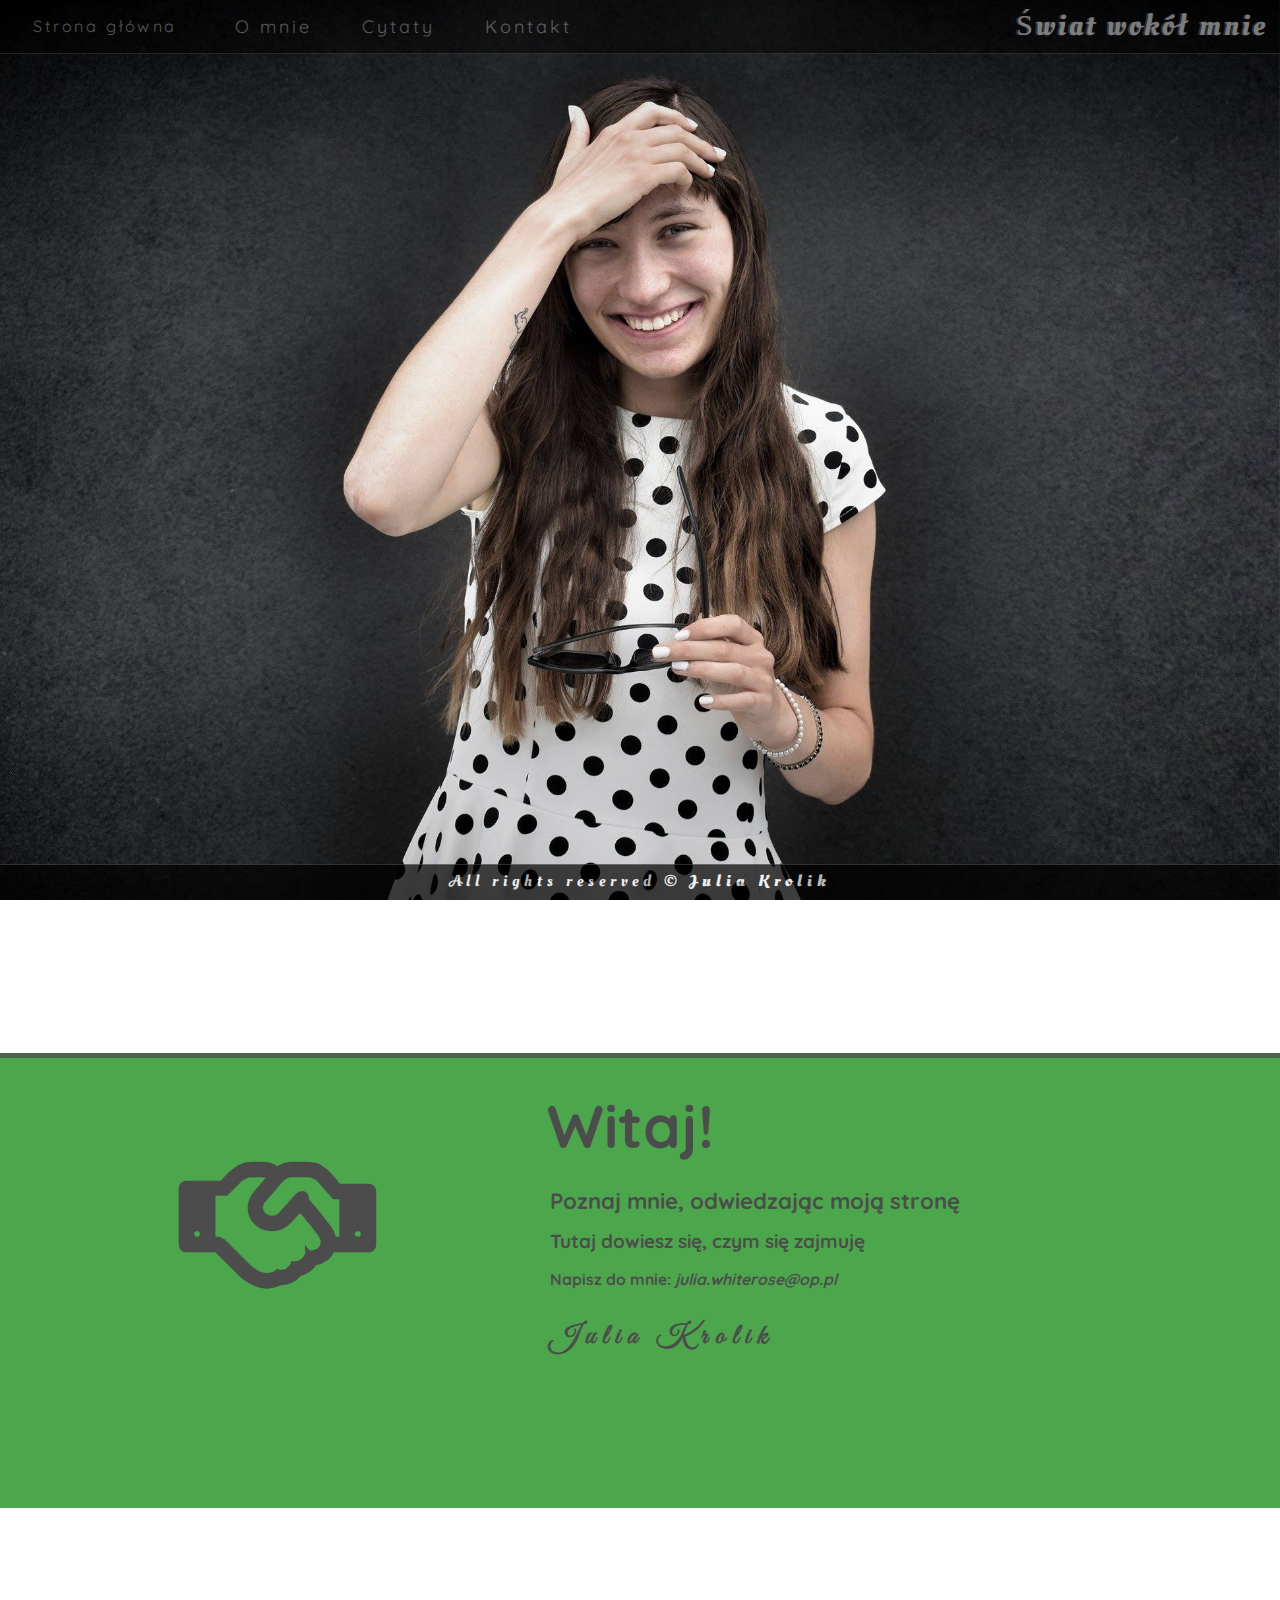
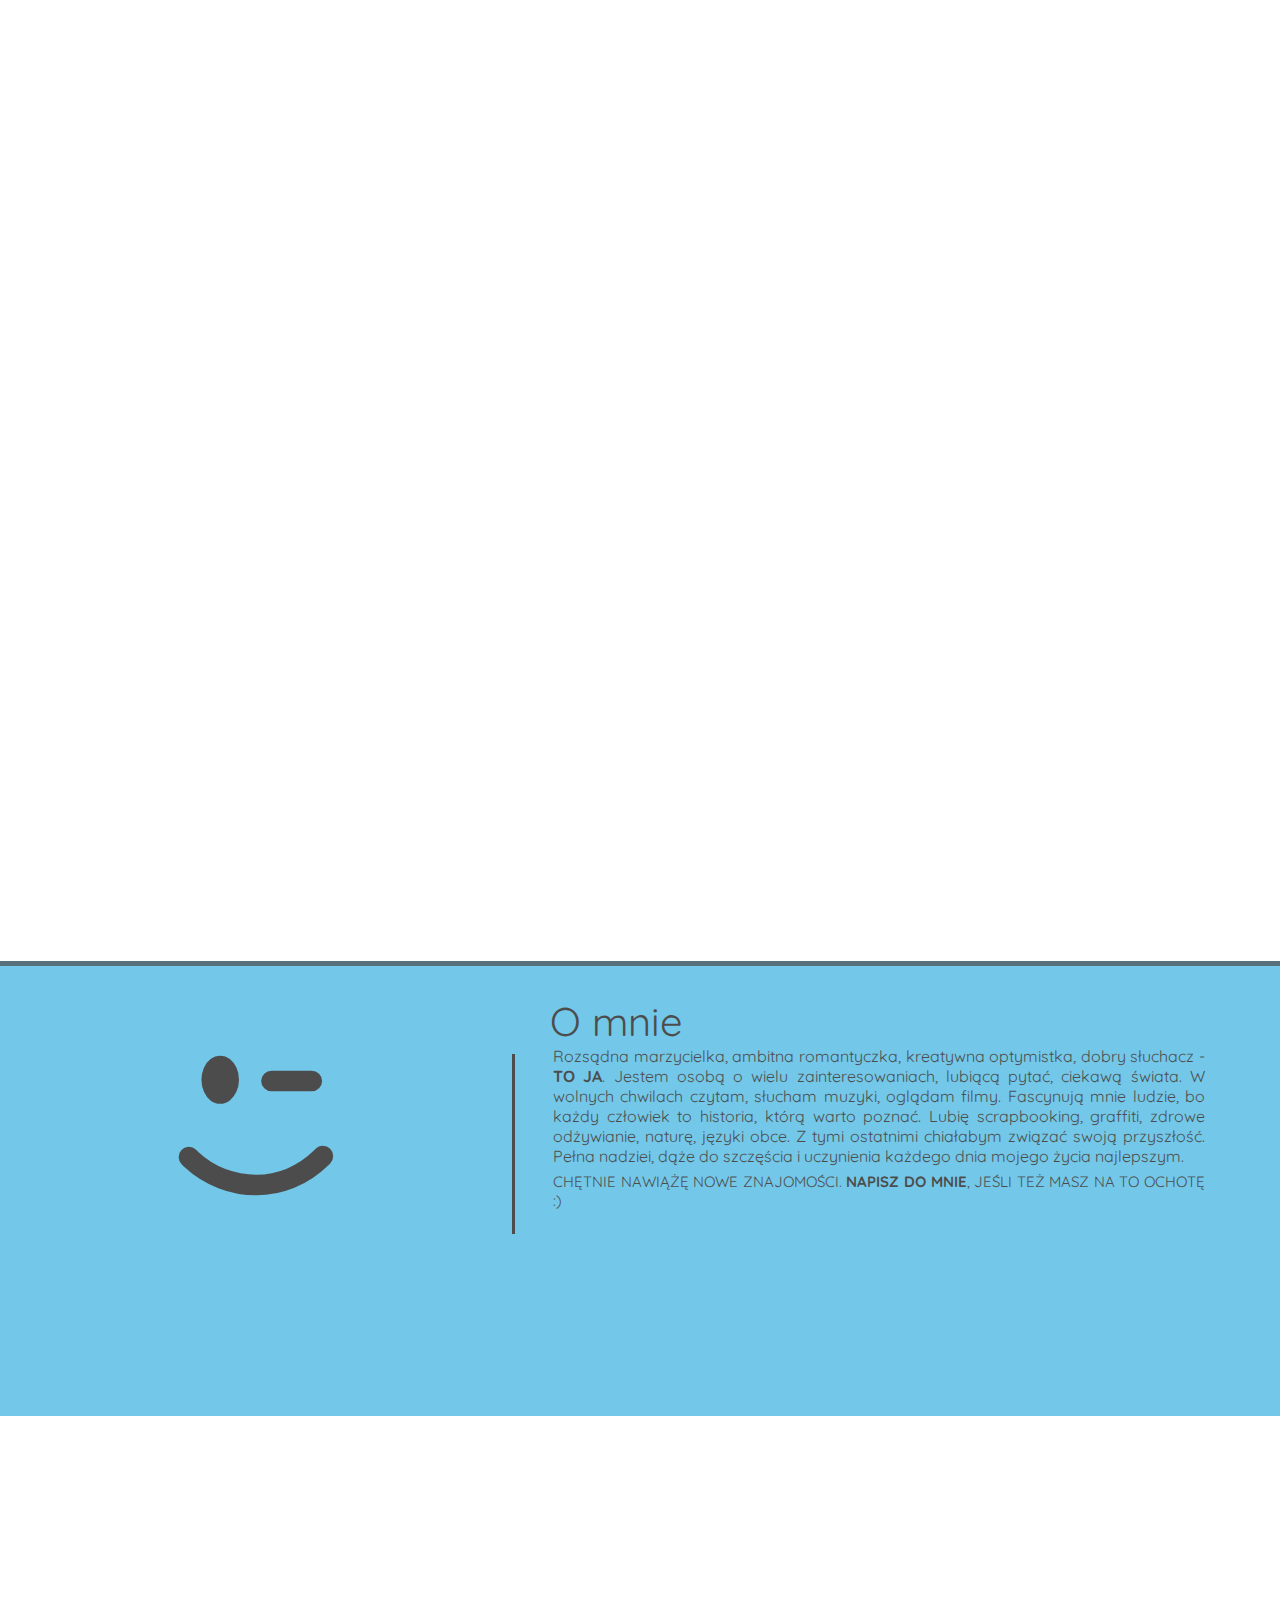
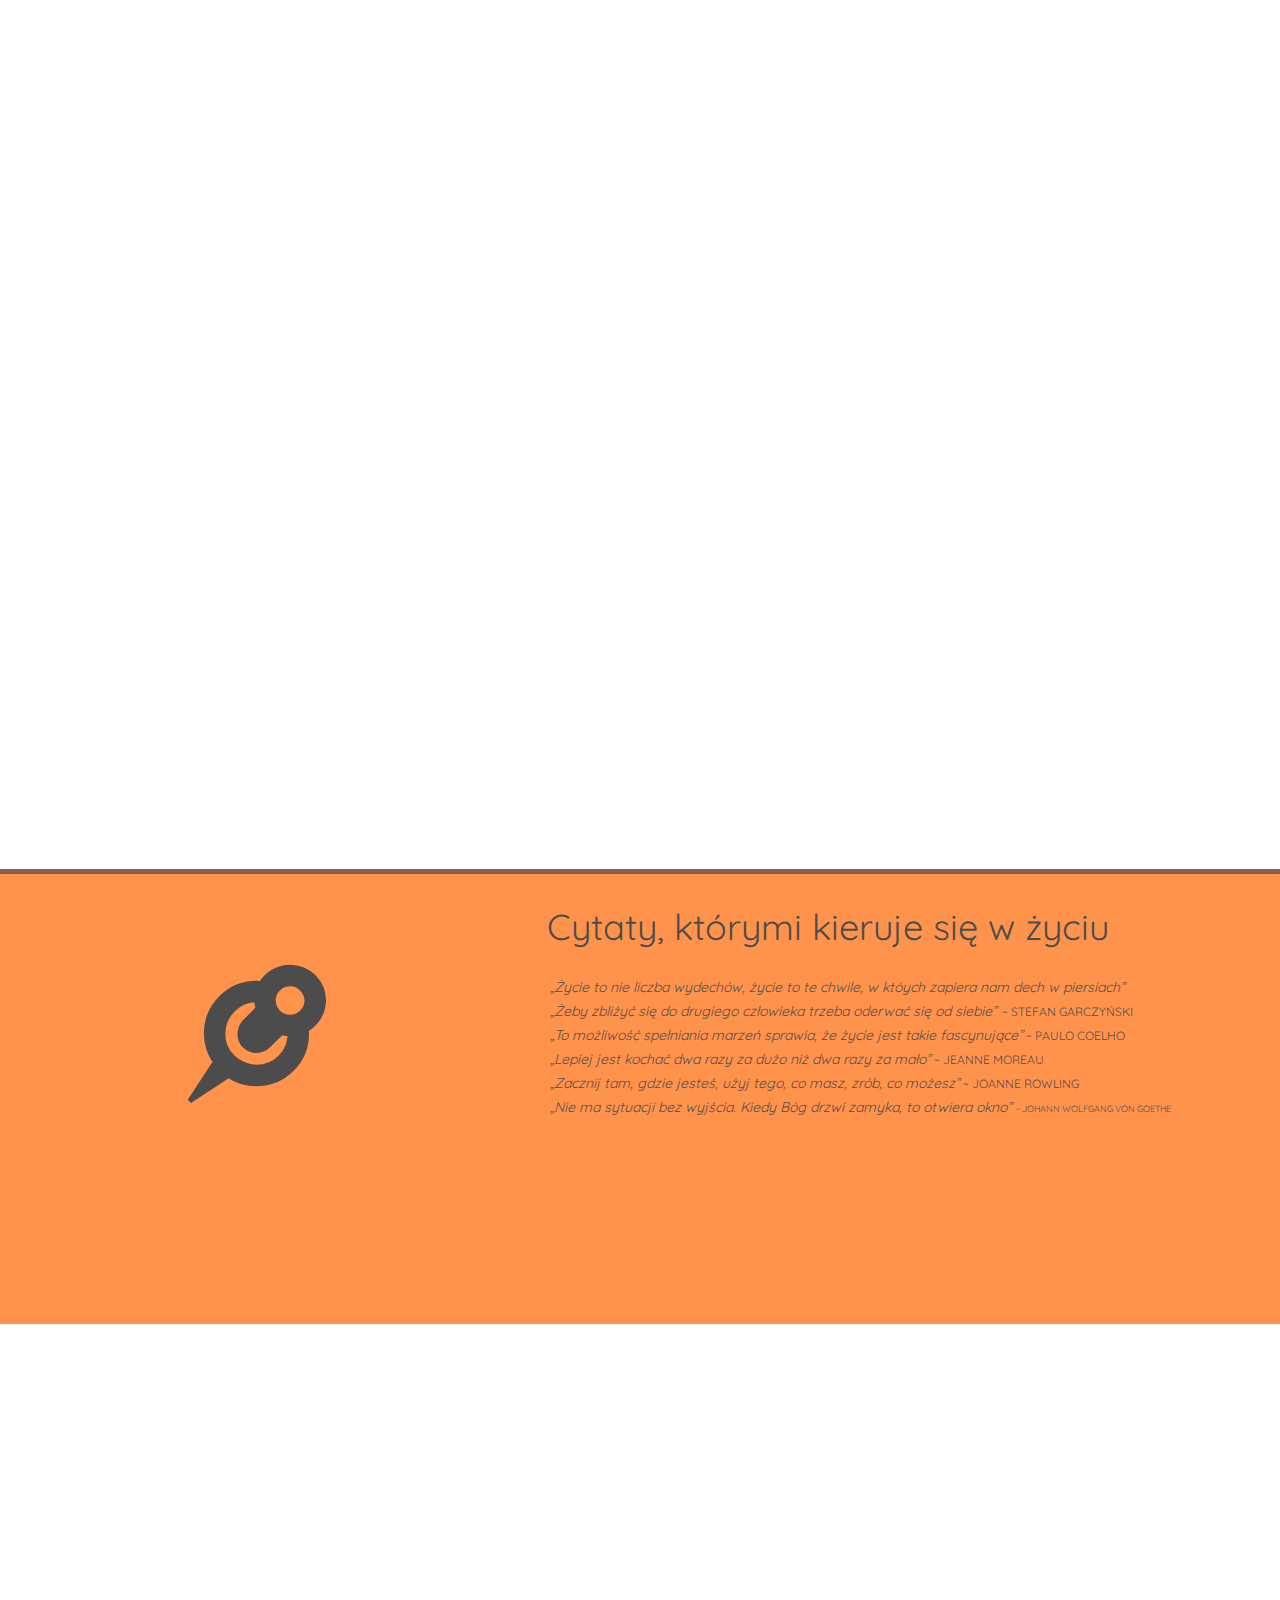
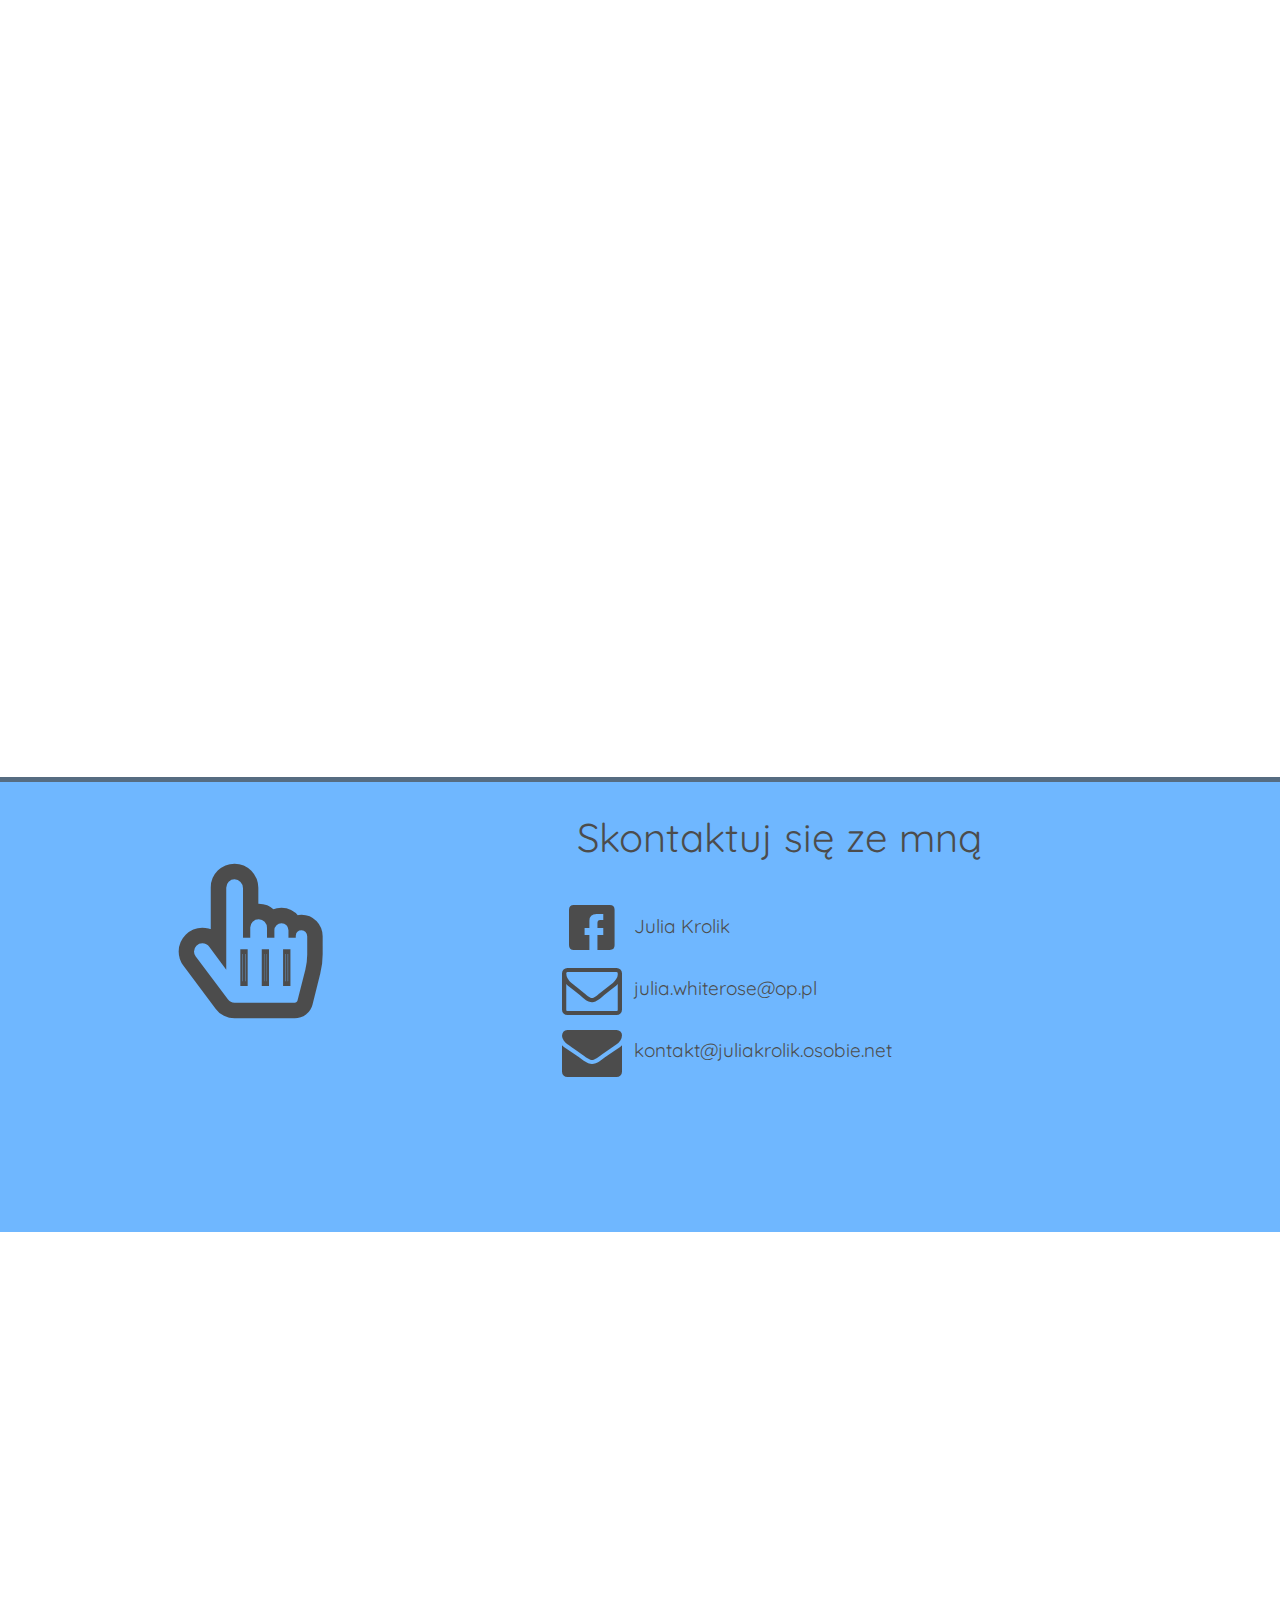
==== index.html @ 3577b4c5 "Projekt strony dla Julki" ====
<!DOCTYPE html>
<html>
<head> 
	<link rel="stylesheet" href="style.css">
	<link rel="stylesheet" href="css/fontello.css">
	<link rel="stylesheet" href="animate.css">
	<meta http-equiv="Refresh" content="10000000" />
	<title>JULIA KROLIK - Świat wokół mnie</title>
	<meta charset="utf-8">
	<meta name="description" content="Poznaj Julie Krolik" />
	<meta name="keywords" content="społeczność, media, blog, zdjęcie" />
	<meta http-equiv="X-UA-Compatible" content="IE=edge,chrome=1" />
	<meta name="viewport" content="width=device-width, initial-scale=1">
	<link href="https://fonts.googleapis.com/css?family=Quicksand:400,700&amp;subset=latin-ext" rel="stylesheet">
	<link href="https://fonts.googleapis.com/css?family=Knewave|Montserrat|Oleo+Script+Swash+Caps|Quicksand" rel="stylesheet">
	<link href="https://fonts.googleapis.com/css?family=Great+Vibes" rel="stylesheet">
	<script src="https://ajax.googleapis.com/ajax/libs/jquery/2.2.0/jquery.min.js"></script>
	<script src="jquery.scrollTo.min.js"></script>
	
	<script>
		
		jQuery(function($)
		{
			//zresetuj scrolla
			$.scrollTo(0);
			
			$('#ss1').click(function() { $.scrollTo($('#przerwa1'), 1000); });
			$('#ss2').click(function() { $.scrollTo($('#przerwa2'), 1000); });
			$('#ss3').click(function() { $.scrollTo($('#przerwa3'), 1000); });
			$('#ss4').click(function() { $.scrollTo($('#przerwa4'), 1000); });
			$('#ss5').click(function() { $.scrollTo($('#przerwa1'), 1000); });
			$('#ss6').click(function() { $.scrollTo($('#przerwa4'), 1000); });
			
			$('.scrollup').click(function() { $.scrollTo($('body'), 1000); });
		}
		);
		
		//pokaż podczas przewijania
		$(window).scroll(function()
		{
			if($(this).scrollTop()>300) $('.scrollup').fadeIn();
			else $('.scrollup').fadeOut();		
		}
		);
	
	
	</script>
	
		<script
			  src="https://code.jquery.com/jquery-3.2.1.js"
			  integrity="sha256-DZAnKJ/6XZ9si04Hgrsxu/8s717jcIzLy3oi35EouyE="
			  crossorigin="anonymous">
		</script>
		<script type="text/javascript">
			$(document).ready(function(){
				$('.icon').click(function(){
					$('.icon').toggleClass('active');
				})
			})
		</script>
	
	
			  
</head>
	


<body>

	<header>
		<div style="float: left;">
		<input type="checkbox" id="btn-menu"></input>
		<label for="btn-menu">
			<div class="icon">
				<div class="hamburger"></div>
			</div>
		</label>
		<nav class="menu">
			
			<ul>
				<li><a href="#subSection1" id="ss1">Strona główna</a></li>
				<li><a href="#subSection2" id="ss2">O mnie</a></li>
				<li><a href="#subSection3" id="ss3">Cytaty</a></li>
				<li><a href="#subSection4" id="ss4">Kontakt</a></li>

			</ul>
			</div>
			
				
		</nav>
			<div class="logo">
				<a href="#subSection1" id="ss5"><div id="sign">
					<div id="swiat"></div>
					<div id="wokol">Świat wokół mnie</div>
					<div id="mnie"></div>
					<div style="clear:both;"></div>
				</div></a>
				
			</div>
			<div style="clear:both;"></div>
	
	</header>
	
<div class="sect sectOne"></div>
		
			<div id="przerwa1"></div>
			<div id="subSection1">
				<div id="leftimage">
						<div class="icon-handshake-o"></div>
					</div>
					
					<div id="right">
						<div class="title"><h2>Witaj!</h2></div>
						<div id="section"><h3><b>Poznaj mnie, odwiedzając moją stronę</b></h3><h4>Tutaj dowiesz się, czym się zajmuję</h4><h5>Napisz do mnie: <i>julia.whiterose@op.pl</i></h5><h2 id="autograf">Julia Krolik</h2></div>
					</div>
					<div style="clear:both;"></div>
			
			
			</div>
		
</div>
<div class="sect sectTwo"></div>

		
			<div id="przerwa2"></div>
			<div id="subSection2">
				<div id="leftimage">
					<div class="icon-emo-wink"></div>
				</div>
				<div id="border"></div>
				<div id="right">
					<div class="title"><div id="omnie">O mnie</div></div>
					<div id="section">
						<div id="iam">
							Rozsądna marzycielka, ambitna romantyczka, kreatywna optymistka, dobry słuchacz - <b>TO JA</b>. Jestem osobą o wielu zainteresowaniach, lubiącą pytać, ciekawą świata. W wolnych chwilach czytam, słucham muzyki, oglądam filmy. Fascynują mnie ludzie, bo każdy człowiek to historia, którą warto poznać. Lubię scrapbooking, graffiti, zdrowe odżywianie, naturę, języki obce. Z tymi ostatnimi chiałabym związać swoją przyszłość. Pełna nadziei, dąże do szczęścia i uczynienia każdego dnia mojego życia najlepszym.<br><p id="znajo"> Chętnie nawiążę nowe znajomości. <a href="#subSection4" id="ss6"><span id="ndm">Napisz do mnie</span></a>, jeśli też masz na to ochotę :)</p>
						</div>
					</div>
				</div>
				<div style="clear:both;"></div>
			</div>
		
<div class="sect sectThree"></div>

		
			<div id="przerwa3"></div>
			<div id="subSection3">
				<div id="leftimage">
					<div class="icon-pin"></div>
				</div>
				<div id="right">
					<div class="title"><span id="omnie2"><div id="ckkswz">Cytaty, którymi kieruje się w życiu</div></span></div>
					<div id="section">
					<br>
					<span id="quotation">„Życie to nie liczba wydechów, życie to te chwile, w któych zapiera nam dech w piersiach”</span><br>
					<span id="quotation">„Żeby zbliżyć się do drugiego człowieka trzeba oderwać się od siebie”</span> <span id="author">~ STEFAN GARCZYŃSKI</span><br>
					<span id="quotation">„To możliwość spełniania marzeń sprawia, że życie jest takie fascynujące”</span><span id="author"> ~ PAULO COELHO</span><br>
					<span id="quotation">„Lepiej jest kochać dwa razy za dużo niż dwa razy za mało”</span><span id="author"> ~ JEANNE MOREAU</span><br>
					<span id="quotation">„Zacznij tam, gdzie jesteś, użyj tego, co masz, zrób, co możesz”</span><span id="author"> ~ JOANNE ROWLING</span><br>
					<span id="quotation">„Nie ma sytuacji bez wyjścia. Kiedy Bóg drzwi zamyka, to otwiera okno” </span><span id="author2">~ JOHANN WOLFGANG VON GOETHE</span><br>
					</div>
				</div>
				<div style="clear:both;"></div>
			
			</div>
		
<div class="sect sectFour"></div>
		
			<div id="przerwa4"></div>
			<div id="subSection4">
				<div id="leftimage">
					<div class="icon-hand-pointer-o"></div>
				</div>
				<div id="right">
					<div class="title"><span id="omnie3"><div id="break">Skontaktuj się ze mną</div></span><br><br></div>
					<div id="section">
						<a href="https://www.facebook.com/profile.php?id=100005035336876" target="_blink">
						<div id="fb">
							<div id="fb1">
							<div class="icon-facebook-rect"></div>
							</div>
							<div id="fb2">
							Julia Krolik
							</div>
							<div style="clear:both;"></div>
						</div>
						</a>
						
						<div id="mail">
							<div id="mail1">
							<div class="icon-mail"></div>
							</div>
							<div id="mail2">
							julia.whiterose@op.pl
							</div>
							<div style="clear:both;"></div>
						</div>
						
						<div id="maill">
							<div id="maill1">
							<div class="icon-mail-alt"></div>
							</div>
							<div id="maill2">
							kontakt@juliakrolik.osobie.net
							</div>
							<div style="clear:both;"></div>
						</div>
					</div>
				</div>
				<div style="clear:both;"></div>
			
			
			
			</div>
		
<div class="sect sectFive"></div>


<footer>All rights reserved &copy; <b>Julia Krolik</b></footer>

		<script src="https://ajax.googleapis.com/ajax/libs/jquery/3.1.0/jquery.min.js"></script>
			<script type="text/javascript">
            
				$(function() {
					
					var documentEl = $(document),
						fadeElem = $('#subSection1,#subSection2,#subSection3,#subSection4');
					
					
					documentEl.on('scroll', function() {
						var currScrollPos = documentEl.scrollTop();
						
						fadeElem.each(function() {
							var $this = $(this),
								elemOffsetTop = $this.offset().top;
							if (currScrollPos > elemOffsetTop) $this.css('opacity', 0.7 - (currScrollPos-elemOffsetTop)/500);
						}); 
					});
					
				});
        
        </script>

		
		<script src="//ajax.googleapis.com/ajax/libs/jquery/1.11.0/jquery.min.js"></script> <!-- We also need jQuery -->
		<script src="viewportchecker.js"></script>
		<script type="text/javascript">
			jQuery(document).ready(function() {
				jQuery('#leftimage,#right').addClass("hidden").viewportChecker({
					classToAdd: 'visible animated fadeInUp',
					offset: 100
					});
			});
		</script>

</body>
</html>
---- style.css ----
* 
{
	margin: 0; 
}

html, body
{
	height: 100%; 
}



h1, h2, h3, h4 ,h5, h6, p 
{
	margin-bottom: 20px;
}

nav 
{

}

header {width: 100%; background-color: black; position: fixed; opacity: 0.5; border-bottom: 1px solid #3d3d3d;}
#btn-menu {display: none;}
header label {display: none; width: 30px; height: 30px; padding: 10px;}
header label:hover {cursor: pointer; background: rgba(0,0,0,0.3);}
.menu ul {margin: 0; list-style: none; padding:0; display: flex; font-size: 18px;}
.menu li {margin-left: 0px; background-color: black; opacity: 0.6; font-family: 'Quicksand', sans-serif; letter-spacing: 3px;}
.menu li a {display: block; padding: 15px 25px; color: #fff; text-decoration: none; transition: all 0.2s ease-in-out;}
.menu li a:hover {-webkit-transform: scale(0.9); -ms-transform: scale(0.9); transform: scale(0.9);}


.logo {float: right; }
.logo a {color: #fff; text-decoration: none;}
#sign {font-size: 30px; letter-spacing: 3px; text-shadow: -2px 0px 0px rgba(149, 150, 150, 0.59);}
#swiat {color: #d2d2d2;float: left; background-color: ; font-family: 'Quicksand', sans-serif; font-weight: 700; margin-top: 8px; padding: 0px 7px; }
#wokol {color: #ececec; float: left; background-color: ; font-family: 'Oleo Script Swash Caps', cursive; margin-top: 5px; padding: 0px 7px; transition: all 1s ease-in-out; margin-right: 5px;}
#wokol:hover {-webkit-transform: scale(1.1) rotate(2deg); -ms-transform: scale(1.1) rotate(2deg); transform: scale(1.1) rotate(2deg); }}
#mnie {float: left; background-color: ; font-family: 'Knewave', cursive; margin-top: 0px; margin-right: 12px; padding: 0px 7px;}

footer 
{
	height: 30px;
	width: 100%;
	bottom: 0;
	background-color: black;
	opacity: 0.7;
	position: fixed;
	color: white;
	letter-spacing: 5px;
	font-family: 'Oleo Script Swash Caps', cursive;
	text-align: center;
	padding-top: 5px;
	border-top: 1px solid #3d3d3d;
}

.sect 
{
	height: 100%;
	background-size: cover;
	background-attachment: fixed;
}

.sectOne 
{
	background-image: url("img4.jpg");
}

.sectTwo 
{
	background-image: url("img2.jpg");
}

.sectThree 
{
	background-image: url("img3.jpg");
}

.sectFour 
{
	background-image: url("img5.jpg");
}

.sectFive 
{
	background-image: url("img6.jpg");
}

.sectSix
{
	background-image: url("img7.jpg");
}


#subSection1
{
	height: 50%;
	font-family: 'Quicksand', sans-serif;
	opacity: 0.7;
	background-color: green;
	border-top: 5px solid rgba(0,0,0,0.7);
	
}
#subSection2
{
	height: 50%;
	font-family: 'Quicksand', sans-serif;
	color: black;
	opacity: 0.7;
	background-color: #38B0DE;
	border-top: 5px solid rgba(0,0,0,0.7);
}
#subSection3
{
	height: 50%;
	font-family: 'Quicksand', sans-serif;
	opacity: 0.7;
	background-color: #ff6600;
	border-top: 5px solid rgba(0,0,0,0.7);
}
#subSection4
{
	height: 50%;
	font-family: 'Quicksand', sans-serif;
	opacity: 0.7;
	background-color: #3399ff;
	border-top: 5px solid rgba(0,0,0,0.7);
}

#przerwa1 {height: 17%; background-color: green; visibility: hidden;}

#przerwa2 {height: 17%; background-color: green; visibility: hidden;}

#przerwa3 {height: 17%; background-color: green; visibility: hidden;}

#przerwa4 {height: 17%; background-color: green; visibility: hidden;}




#leftimage {text-align: center; background-color: ; float: left; height: 100%; width: 40%;}
#right {float: left; background-color: ; height: 100%; width: 50%; padding: 0px 50px;}
#border {float: left; width: 3px; height: 40%; background-color: black; margin-top: 88px;}
.title {margin-top: 30px; font-size: 40px; margin-left: -15px;
animation: fadeIn 4s;
}
@keyframes fadeIn {from {opacity: 0;} to {opacity:1}}
#section {text-align: justify; font-size: 19px; margin-left: -12px;  }
h3 {line-height: 1cm;}
h4 {line-height: 0cm;}
h5 {line-height: 1cm;}
#autograf {font-family: 'Great Vibes', cursive; letter-spacing: 7px; }
#quotation {font-style: italic; font-size: 15px;}
#author {font-size: 13px;}
#author2 {font-size: 10px;}
#fb {margin-bottom: 2px;} 
#fb1 {float:left;}
#fb2 {float:left; margin-top: 17px;}
#mail {margin-bottom: 2px;}
#mail1 {float:left;}
#mail2 {float:left; margin-top: 17px;}
#maill {}
#maill1 {float:left;}
#maill2 {float:left; margin-top: 17px;}
#fb:hover {background: rgba(0,0,0,0.1);}
#section a {text-decoration: none; color: black;}
#break {margin-left: 30px; margin-bottom: -65px;}
#iam {font-size: 16px;}
#ndm {font-weight: 700;}
#znajo {text-transform: uppercase; margin-top: 6px; font-size: 15px;}
#ndm:hover {text-decoration: underline;} 


.icon {margin-left: 20px; margin-top: 16px; position: absolute; width: 60px; height: 40px; transform: translate(-50%,-50%); cursor: pointer; background-color: ; border-right: 1px solid #3d3d3d;}
.hamburger {top: 40%; left: 50%; background-color: white; width: 30px; height: 4px; transform: translate(-50%, -50%); box-shadow: 0 2px 5px rgba(0,0,0.2); transition: 0.5s; position: absolute;}
.hamburger:before, .hamburger:after {content: ''; position: absolute; width: 30px; height: 4px; background-color: white; box-shadow: 0 2px 5px rgba(0,0,0.2); transition: .5s;}
.hamburger:before {top: -8px;}
.hamburger:after {top: 8px;}
.icon.active .hamburger {background: rgba(0,0,0,0); box-shadow: 0 2px 5px rgba(0,0,0.2);}
.icon.active .hamburger:before {transform: rotate(45deg); top:0; }
.icon.active .hamburger:after {transform: rotate(135deg); top:0; }


@media screen and (max-width: 1320px) {#quotation {font-style: italic; font-size: 14px;} #author {font-size: 12px;} #author2 {font-size: 9px;} #omnie2 {font-size: 36px;}
										}

@media screen and (max-width: 1200px) {#iam {font-size: 15px;}
										#ndm {font-weight: 700;}
										#znajo {text-transform: uppercase; margin-top: 6px; font-size: 14px;}
										#omnie {font-size: 35px; margin-left: 1px; font-weight: bold; margin-top :-15px;}
										#quotation {font-style: italic; font-size: 12px;} #author {font-size: 10px;} #author2 {font-size: 8px;} #omnie2 {font-size: 32px;} 
										}

@media screen and (max-width: 1050px) {
	#leftimage {height: 100%; width: 35%;} 
	#right {height: 100%; width: 45%; padding: 0px 50px;} 
	#border {width: 0; height: ; margin-top: 100px;} 
	.title {margin-top: 40px; font-size: 35px; margin-left: -15px;}
	#section {font-size: 15px; margin-left: -12px;}
	#break {margin-left: 27px; margin-bottom: -50px; margin-top: 10px;}
	#iam {font-size: 14px;}
	#ndm {font-weight: 700;}
	#znajo {text-transform: uppercase; margin-top: 6px; font-size: 13px;}
	#omnie {font-size: 35px; margin-left: 1px; font-weight: bold; margin-top :-30px;}
	#quotation {font-style: italic; font-size: 10px;} #author {font-size: 10px;} #author2 {font-size: 8px;} #omnie2 {font-size: 27px;} 
	}
@media screen and (max-width: 960px) {.menu ul {font-size: 15px;} #sign {font-size: 25px;} #mnie {margin-top:0;}}
@media screen and (max-width: 920px) {#quotation {font-style: italic; font-size: 10px;} #author {font-size: 9px;} #author2 {font-size: 8px;} #omnie2 {font-size: 22px;} #ckkswz {margin-top: -15px;} }
@media screen and (max-width: 860px) {.menu ul {font-size: 10px;} #sign {font-size: 20px;} #swiat {margin-top: 8px;} #wokol {	margin-top: 7px;} #mnie {margin-top: 2px;} 
	#leftimage {height: 100%; width: 35%;} 
	#right {height: 100%; width: 45%; padding: 0px 50px;} 
	#border {width: 0px; height: 0; margin-top: 80px;} 
	.title {margin-top: 20px; font-size: 28px; margin-left: -15px;}
	#section {font-size: 15px; margin-left: -12px;}
	#break {margin-left: 27px; margin-bottom: -50px; margin-top: 10px;}
	#iam {font-size: 13px;}
	#ndm {font-weight: 700;}
	#znajo {text-transform: uppercase; margin-top: 6px; font-size: 12px;}
	#omnie {font-size: 35px; margin-left: 1px; font-weight: bold; margin-top :-8px;}
	#quotation {font-style: italic; font-size: 10px;} #author {font-size: 9px;} #author2 {font-size: 8px;} #omnie2 {font-size: 15px;} #ckkswz {margin-top: 3px;}
}

@media screen and (max-width: 768px) {
		.sect 
	{
		height: 100%;
		background-size: contain;
		background-repeat: no-repeat;
		background-size: 160% 100%;
		-moz-background-size: 160% 100%;
		background-attachment: fixed;
	}
		.sectThree 
	{
		background-image: url("img3.jpg");
		background-size: 130% 100%;
		-moz-background-size: 130% 100%;
	}
	footer {font-size: 15px; padding-top: 7px; letter-spacing: 2px;}
	
	#sign {font-size: 22px; margin-top: 2px;}
	#swiat {margin-top: 8px;}
	#wokol {margin-top: 6px;}
	#mnie {margin-top: 2px;}
	
	header label {display: block;}
	.menu {position: absolute; background: black; width: 0%; margin-left: -150%; transition: all 0.5s;}
	.menu ul {flex-direction: row;}
	.menu li {border-right: 0px solid #fff;  border-bottom: 1px solid #3d3d3d;}
	#btn-menu:checked ~ .menu {margin: 0;}
	
	.menu li a {padding: 10px 15px;}
	
	.hamburger {top: 40%; left: 50%; background-color: white; width: 25px; height: 3px; transform: translate(-50%, -50%); box-shadow: 0 2px 5px rgba(0,0,0.2); transition: 0.5s; position: absolute;}
	.hamburger:before, .hamburger:after {content: ''; position: absolute; width: 25px; height: 3px; background-color: white; box-shadow: 0 2px 5px rgba(0,0,0.2); transition: .5s;}
	.hamburger:before {top: -7px;}
	.hamburger:after {top: 7px;}

	#ss3 {margin-top: 6px;}
	#ss4 {margin-top: 6px;}
	
	#leftimage {height: 100%; width: 30%;} 
	#right {height: 100%; width: 40%; padding: 0px 50px;} 
	#border {width: 0; height: 0; margin-top: 75px;} 
	.title {margin-top: 10px; font-size: 22px; margin-left: -15px;}
	#section {font-size: 13px; margin-left: -12px;}
	#break {margin-left: 17px; margin-bottom: -37px; margin-top: 20px;}
	#fb {margin-top: 2px; margin-right: -6px;}
	
	#iam {font-size: 11px;}
	#ndm {font-weight: 700;}
	#znajo {text-transform: uppercase; margin-top: 6px; font-size: 11px;}
	#omnie {font-size: 25px; margin-left: 1px; font-weight: bold; margin-top :-8px;}
}

@media screen and (max-width: 568px) {
	#leftimage {height: 100%; width: 30%;} 
	#right {height: 100%; width: 43%; padding: 0px 50px;} 
	#border {width: 0px; height: 0; margin-top: 75px;} 
	.title {margin-top: 5px; font-size: 20px; margin-left: -15px;}
	#section {font-size: 12px; margin-left: -12px;}
	#break {margin-left: 0px; margin-bottom: -50px; margin-top: 20px;}
	#break {margin-left: 17px; margin-bottom: -37px; margin-top: 20px;}
	#fb {margin-top: 2px; margin-right: -6px;}
		
	#iam {font-size: 11px;}
	#ndm {font-weight: 700;}
	#znajo {text-transform: uppercase; margin-top: 6px; font-size: 10px;}
	#omnie {font-size: 20px; margin-left: 1px; font-weight: bold; margin-top : 5px;}
	#quotation {font-style: italic; font-size: 9px;} #author {font-size: 9px;} #author2 {font-size: 8px;} #omnie2 {font-size: 15px;} #ckkswz {margin-top: 3px;}	
}
@media screen and (max-width: 460px) {
	#leftimage {height: 100%; width: 10%;} 
	#right {height: 100%; width: 60%; padding: 0px 50px;} 
	#border {width: 0px; height: 0; margin-top: 75px;} 
	.title {margin-top: 15px; font-size: 25px; margin-left: -15px;}
	#section {font-size: 13px; margin-left: -12px;}
	h3 { line-height: 0.3cm;font-size: 16px; margin-top : 0; text-align: left;}
	#break {margin-left: 10px; margin-bottom: -35px; margin-top: 20px;}
	#fb {margin-top: 2px; margin-right: -3px;}
	
	#iam {font-size: 9px;}
	#ndm {font-weight: 700;}
	#znajo {text-transform: uppercase; margin-top: 6px; font-size: 10px;}
	#omnie {font-size: 20px; margin-left: 1px; font-weight: bold; margin-top : 8px;}	
	
	#quotation {font-style: italic; font-size: 10px;} #author {font-size: 9px;} #author2 {font-size: 8px;} #omnie2 {text-transform: uppercase; font-weight: bold;font-size: 10px;} #ckkswz {margin-top: -3px;}
		.sect 
	{
		height: 100%;
		background-size: 100% 90%;
		background-repeat: repeat;
	}
}


@media screen and (max-width: 340px) {
	#leftimage {height: 100%; width: 10%;} 
	#right {height: 100%; width: 50%; padding: 0px 50px;} 
	#border {width: 0px; height: 0; margin-top: 75px;} 
	.title {margin-top: 5px; font-size: 23px; margin-left: -15px; }
	#section {font-size: 11px; margin-left: -12px;}
	h2 {line-height: 2cm;font-weight: bold; font-size: 25px; margin-top: -24px; margin-bottom: 0;}
	h3 { line-height: 0.3cm;font-size: 16px; margin-top : 0; text-align: left;}
	h4 {line-height: 0.3cm; font-size: 11px;}
	h5 {line-height: 0.3cm; font-size: 14px; text-align: left;}
	#autograf {font-family: 'Great Vibes', cursive; letter-spacing: 2px;}	
	#omnie {font-size: 18px; margin-left: 2px; font-weight: bold; text-transform: uppercase; margin-bottom: 2px;}
	#omnie2 {font-size: 14px; margin-left: 2px; text-transform: uppercase; font-weight: bold;}
	#omnie3 {font-size: 13px; margin-left: 10px; text-transform: uppercase; font-weight: bold;}
	#quotation {font-size: 11px;}
	#ckkswz {line-height: 0.4cm; margin-top: -30px; margin-left: 5px;}
	#break {margin-left: 5px; margin-bottom: -35px; margin-top: 20px;}
	#fb {margin-top: 2px; margin-right: -3px;}
	#quotation {font-style: italic; font-size: 8px;} 
	#author {font-size: 7px;} 
	#author2 {font-size: 7px;} 	
	#maill2 {font-size: 8px;}
	
		.sect 
	{
		height: 100%;
		background-size: 100% 90%;
		background-repeat: repeat;
	}
}



/* VIEWPORT */

@media screen and (max-width: 700px) and (max-height: 400px) {	
	#leftimage {height: 100%; width: 0px; background-color: ;} 
	#right {height: 100%; width: 75%; padding: 0px 50px; background-color: ;} 
	#border {width: 0px; height: 0; margin-top: 75px;} 
	.title {margin-top: 5px; font-size: 23px; margin-left: -15px; }
	#section {font-size: 11px; margin-left: -12px;}
	h2 {line-height: 2cm;font-weight: bold; font-size: 25px; margin-top: -24px; margin-bottom: -12px;}
	h3 { line-height: 0.3cm;font-size: 16px; margin-top : 0; margin-bottom: 1px; text-align: left;}
	h4 {line-height: 0.3cm; font-size: 11px;}
	h5 {line-height: 0.3cm; font-size: 14px; text-align: left;}
	#autograf {font-family: 'Great Vibes', cursive; letter-spacing: 2px;}	
	#omnie {font-size: 18px; margin-left: 2px; font-weight: bold; text-transform: uppercase; margin-bottom: 5px; margin-top: 20px;}
	#omnie2 {font-size: 14px; margin-left: 2px; text-transform: uppercase; font-weight: bold;}
	#omnie3 {font-size: 13px; margin-left: 10px; text-transform: uppercase; font-weight: bold;}
	#ckkswz {line-height: 0.4cm; margin-top: -10px; margin-left: 5px;}
	#break {margin-left: 5px; margin-bottom: -50px; margin-top: -20px;}
	#fb {margin-top: 2px; margin-right: -3px;}
	#quotation {font-style: italic; font-size: 11px;} 
	#author {font-size: 10px;} 
	#author2 {font-size: 9px;} 		
	#maill2 {font-size: 8px;}
	#znajo {text-transform: uppercase; margin-top: 6px; font-size: 8px;}
			.sect 
	{
		height: 100%;
		background-size: 100% 90%;
		background-repeat: repeat;
	}
	
	}

@media screen and (max-width: 540px) and (max-height: 320px) {
	#leftimage {height: 100%; width: 0px; background-color: ;} 
	#right {height: 100%; width: 75%; padding: 0px 50px; background-color: ;} 
	#border {width: 0px; height: 0; margin-top: 75px;} 
	.title {margin-top: 5px; font-size: 23px; margin-left: -15px; }
	#section {font-size: 11px; margin-left: -12px;}
	h2 {line-height: 2cm;font-weight: bold; font-size: 25px; margin-top: -24px; margin-bottom: -12px;}
	h3 { line-height: 0.3cm;font-size: 16px; margin-top : 0; margin-bottom: 1px; text-align: left;}
	h4 {line-height: 0.3cm; font-size: 11px;}
	h5 {line-height: 0.3cm; font-size: 14px; text-align: left;}
	#autograf {font-family: 'Great Vibes', cursive; letter-spacing: 2px;}	
	#omnie {font-size: 18px; margin-left: 2px; font-weight: bold; text-transform: uppercase; margin-bottom: 2px;}
	#omnie2 {font-size: 14px; margin-left: 2px; text-transform: uppercase; font-weight: bold;}
	#omnie3 {font-size: 13px; margin-left: 10px; text-transform: uppercase; font-weight: bold;}
	#ckkswz {line-height: 0.4cm; margin-top: -30px; margin-left: 5px;}
	#break {margin-left: 5px; margin-bottom: -50px; margin-top: -20px;}
	#fb {margin-top: 2px; margin-right: -3px;}
	#quotation {font-style: italic; font-size: 10px;} 
	#author {font-size: 10px;} 
	#author2 {font-size: 9px;} 	
	#maill2 {font-size: 8px;}
	#znajo {text-transform: uppercase; margin-top: 6px; font-size: 8px;}
	
			.sect 
	{
		height: 100%;
		background-size: 100% 90%;
		background-repeat: repeat;
	}
	
	
}


@media screen and (max-width: 530px) and (max-height: 320px) {
	#leftimage {height: 100%; width: 0px; background-color: ;} 
	#right {height: 100%; width: 75%; padding: 0px 50px; background-color: ;} 
	#border {width: 0px; height: 0; margin-top: 75px;} 
	.title {margin-top: 5px; font-size: 23px; margin-left: -15px; }
	#section {font-size: 11px; margin-left: -12px;}
	h2 {line-height: 2cm;font-weight: bold; font-size: 25px; margin-top: -24px; margin-bottom: -12px;}
	h3 { line-height: 0.3cm;font-size: 16px; margin-top : 0; margin-bottom: 1px; text-align: left;}
	h4 {line-height: 0.3cm; font-size: 11px;}
	h5 {line-height: 0.3cm; font-size: 14px; text-align: left;}
	#autograf {font-family: 'Great Vibes', cursive; letter-spacing: 2px;}	
	#omnie {font-size: 18px; margin-left: 2px; font-weight: bold; text-transform: uppercase; margin-bottom: 2px; margin-top: -3px;}
	#omnie2 {font-size: 14px; margin-left: 2px; text-transform: uppercase; font-weight: bold;}
	#omnie3 {font-size: 13px; margin-left: 10px; text-transform: uppercase; font-weight: bold;}
	#ckkswz {line-height: 0.4cm; margin-top: -30px; margin-left: 5px;}
	#break {margin-left: 5px; margin-bottom: -50px; margin-top: -20px;}
	#fb {margin-top: 2px; margin-right: -3px;}
	#quotation {font-style: italic; font-size: 9px;} 
	#author {font-size: 7px;} 
	#author2 {font-size: 6px;} 	
	#maill2 {font-size: 8px;}
	#znajo {text-transform: uppercase; margin-top: 6px; font-size: 8px;}
	
			.sect 
	{
		height: 100%;
		background-size: 100% 90%;
		background-repeat: repeat;
	}
	
	
}

@media screen and (max-width: 510px) and (max-height: 320px) {
	#leftimage {height: 100%; width: 0px; background-color: ;} 
	#right {height: 100%; width: 75%; padding: 0px 50px; background-color: ;} 
	#border {width: 0px; height: 0; margin-top: 75px;} 
	.title {margin-top: 5px; font-size: 23px; margin-left: -15px; }
	#section {font-size: 11px; margin-left: -12px;}
	h2 {line-height: 2cm;font-weight: bold; font-size: 21px; margin-top: -24px; margin-bottom: -12px;}
	h3 { line-height: 0.3cm;font-size: 13px; margin-top : 0; margin-bottom: 1px; text-align: left;}
	h4 {line-height: 0.3cm; font-size: 9px; margin-bottom: -1px;}
	h5 {line-height: 0.3cm; font-size: 11px; text-align: left;}
	#autograf {font-family: 'Great Vibes', cursive; letter-spacing: 2px; margin-top: -28px;}	
	#omnie {font-size: 18px; margin-left: 2px; font-weight: bold; text-transform: uppercase; margin-bottom: 2px; margin-top: -3px;}
	#omnie2 {font-size: 14px; margin-left: 2px; text-transform: uppercase; font-weight: bold;}
	#omnie3 {font-size: 13px; margin-left: 10px; text-transform: uppercase; font-weight: bold;}
	#ckkswz {line-height: 0.4cm; margin-top: -30px; margin-left: 5px;}
	#break {margin-left: 5px; margin-bottom: -50px; margin-top: -35px;}
	#fb {margin-top: 2px; margin-right: -3px;}
	#quotation {font-style: italic; font-size: 8px;} 
	#author {font-size: 7px;} 
	#author2 {font-size: 6px;} 	
	#maill2 {font-size: 8px;}
	#znajo {text-transform: uppercase; margin-top: 6px; font-size: 8px;}
	#iam {font-size: 8px;}
	
			.sect 
	{
		height: 100%;
		background-size: 100% 90%;
		background-repeat: repeat;
	}
	
	
}


@media screen and (max-width: 700px) and (max-height: 320px) {
	#leftimage {height: 100%; width: 0px; background-color: ;} 
	#right {height: 100%; width: 75%; padding: 0px 50px; background-color: ;} 
	#border {width: 0px; height: 0; margin-top: 75px;} 
	.title {margin-top: 5px; font-size: 23px; margin-left: -15px; }
	#section {font-size: 11px; margin-left: -12px;}
	h2 {line-height: 2cm;font-weight: bold; font-size: 21px; margin-top: -24px; margin-bottom: -12px;}
	h3 { line-height: 0.3cm;font-size: 13px; margin-top : 0; margin-bottom: 1px; text-align: left;}
	h4 {line-height: 0.3cm; font-size: 9px; margin-bottom: -1px;}
	h5 {line-height: 0.3cm; font-size: 11px; text-align: left;}
	#autograf {font-family: 'Great Vibes', cursive; letter-spacing: 2px; margin-top: -28px;}	
	#omnie {font-size: 18px; margin-left: 2px; font-weight: bold; text-transform: uppercase; margin-bottom: 2px; margin-top: -3px;}
	#omnie2 {font-size: 14px; margin-left: 2px; text-transform: uppercase; font-weight: bold;}
	#omnie3 {font-size: 13px; margin-left: 10px; text-transform: uppercase; font-weight: bold;}
	#ckkswz {line-height: 0.4cm; margin-top: -30px; margin-left: 5px;}
	#break {margin-left: 5px; margin-bottom: -50px; margin-top: -35px;}
	#fb {margin-top: 2px; margin-right: -3px;}
	#quotation {font-style: italic; font-size: 8px;} 
	#author {font-size: 7px;} 
	#author2 {font-size: 6px;} 	
	#maill2 {font-size: 8px;}
	#znajo {text-transform: uppercase; margin-top: 6px; font-size: 8px;}
	#iam {font-size: 8px;}
	
			.sect 
	{
		height: 100%;
		background-size: 100% 90%;
		background-repeat: repeat;
	}
	
	
}
---- css/fontello.css ----
@font-face {
  font-family: 'fontello';
  src: url('../font/fontello.eot?98747017');
  src: url('../font/fontello.eot?98747017#iefix') format('embedded-opentype'),
       url('../font/fontello.woff2?98747017') format('woff2'),
       url('../font/fontello.woff?98747017') format('woff'),
       url('../font/fontello.ttf?98747017') format('truetype'),
       url('../font/fontello.svg?98747017#fontello') format('svg');
  font-weight: normal;
  font-style: normal;
}
/* Chrome hack: SVG is rendered more smooth in Windozze. 100% magic, uncomment if you need it. */
/* Note, that will break hinting! In other OS-es font will be not as sharp as it could be */
/*
@media screen and (-webkit-min-device-pixel-ratio:0) {
  @font-face {
    font-family: 'fontello';
    src: url('../font/fontello.svg?98747017#fontello') format('svg');
  }
}
*/
 
 [class^="icon-"]:before, [class*=" icon-"]:before {
  font-family: "fontello";
  font-style: normal;
  font-weight: normal;
  speak: none;
 
  display: inline-block;
  text-decoration: inherit;
  width: 1em;
  margin-right: .2em;
  text-align: center;
  /* opacity: .8; */
 
  /* For safety - reset parent styles, that can break glyph codes*/
  font-variant: normal;
  text-transform: none;
 
  /* fix buttons height, for twitter bootstrap */
  line-height: 1em;
 
  /* Animation center compensation - margins should be symmetric */
  /* remove if not needed */
  margin-left: .2em;
 
  /* you can be more comfortable with increased icons size */
  /* font-size: 120%; */
 
  /* Font smoothing. That was taken from TWBS */
  -webkit-font-smoothing: antialiased;
  -moz-osx-font-smoothing: grayscale;
 
  /* Uncomment for 3D effect */
  /* text-shadow: 1px 1px 1px rgba(127, 127, 127, 0.3); */
}

.icon-facebook-rect:before { content: '\f301'; font-size: 60px;} /* '' */
.icon-mail:before { content: '\e800'; font-size: 60px; } /* '' */
.icon-mail-alt:before { content: '\f0e0'; font-size: 60px;} /* '' */


.icon-pin:before { content: '\e801'; font-size: 150px; color: black; font-weight: 700; margin-top: 85px;} /* '' */
.icon-hand-pointer-o:before { content: '\f25a'; font-size: 150px; color: black; font-weight: 700; margin-top: 85px;} /* '' */
.icon-emo-wink:before { content: '\e803'; font-size: 150px; color: black; font-weight: 700; margin-top: 85px;} /* '' */
.icon-handshake-o:before { content: '\f2b5'; font-size: 150px; color: black; font-weight: 700; margin-top: 85px;} /* '' */

 @media screen and (max-width: 1050px) {
	.icon-emo-wink:before { content: '\e803'; font-size: 120px; color: black; font-weight: 700; margin-top: 85px;}
	.icon-hand-pointer-o:before { content: '\f25a'; font-size: 120px; color: black; font-weight: 700; margin-top: 85px;}
	.icon-pin:before { content: '\e801'; font-size: 120px; color: black; font-weight: 700; margin-top: 85px;} /* '' */
	.icon-handshake-o:before { content: '\f2b5'; font-size: 120px; color: black; font-weight: 700; margin-top: 85px;} /* '' */
	
	.icon-facebook-rect:before { content: '\f301'; font-size: 60px;} /* '' */
	.icon-mail:before { content: '\e800'; font-size: 60px;} /* '' */
	.icon-mail-alt:before { content: '\f0e0'; font-size: 60px;} /* '' */
 }
 
 @media screen and (max-width: 860px) {
	 .icon-emo-wink:before { content: '\e803'; font-size: 120px; color: black; font-weight: 700; margin-top: 85px;}
	 .icon-hand-pointer-o:before { content: '\f25a'; font-size: 120px; color: black; font-weight: 700; margin-top: 85px;}
	 .icon-pin:before { content: '\e801'; font-size: 120px; color: black; font-weight: 700; margin-top: 85px;} /* '' */
	 .icon-handshake-o:before { content: '\f2b5'; font-size: 120px; color: black; font-weight: 700; margin-top: 85px;} /* '' */
	 .icon-facebook-rect:before { content: '\f301'; font-size: 55px;} /* '' */
	.icon-mail:before { content: '\e800'; font-size: 55px;} /* '' */
	.icon-mail-alt:before { content: '\f0e0'; font-size: 55px;} /* '' */
 } 
 
 @media screen and (max-width: 768px) {
	 .icon-emo-wink:before { content: '\e803'; font-size: 100px; color: black; font-weight: 700; margin-top: 85px;}
	 .icon-hand-pointer-o:before { content: '\f25a'; font-size: 100px; color: black; font-weight: 700; margin-top: 85px;}
	 .icon-pin:before { content: '\e801'; font-size: 100px; color: black; font-weight: 700; margin-top: 85px;} /* '' */
	 .icon-handshake-o:before { content: '\f2b5'; font-size: 100px; color: black; font-weight: 700; margin-top: 85px;} /* '' */
	 .icon-facebook-rect:before { content: '\f301'; font-size: 50px;} /* '' */
	 .icon-mail:before { content: '\e800'; font-size: 50px;} /* '' */
	 .icon-mail-alt:before { content: '\f0e0'; font-size: 50px;} /* '' */
 }
 
 @media screen and (max-width: 460px) {
	 .icon-emo-wink:before { content: '\e803'; font-size: 60px; color: black; font-weight: 700; margin-top: 85px; display: none;}
	 .icon-hand-pointer-o:before { content: '\f25a'; font-size: 60px; color: black; font-weight: 700; margin-top: 85px; display: none;}
	 .icon-pin:before { content: '\e801'; font-size: 60px; color: black; font-weight: 700; margin-top: 85px; display: none;} /* '' */
	 .icon-handshake-o:before { content: '\f2b5'; font-size: 60px; color: black; font-weight: 700; margin-top: 85px; display: none;} /* '' */
	 
	 .icon-facebook-rect:before { content: '\f301'; font-size: 35px;} /* '' */
 	 .icon-mail:before { content: '\e800'; font-size: 35px;} /* '' */
	 .icon-mail-alt:before { content: '\f0e0'; font-size: 35px;} /* '' */
 }
 
 @media screen and (max-width: 540px) and (max-height: 320px) {

	.icon-emo-wink:before { content: '\e803'; font-size: 60px; color: black; font-weight: 700; margin-top: 85px; display: none;}
	 .icon-hand-pointer-o:before { content: '\f25a'; font-size: 60px; color: black; font-weight: 700; margin-top: 85px; display: none;}
	 .icon-pin:before { content: '\e801'; font-size: 60px; color: black; font-weight: 700; margin-top: 85px; display: none;} /* '' */
	 .icon-handshake-o:before { content: '\f2b5'; font-size: 60px; color: black; font-weight: 700; margin-top: 85px; display: none;} /* '' */
	 
	 	 .icon-facebook-rect:before { content: '\f301'; font-size: 35px;} /* '' */
 	 .icon-mail:before { content: '\e800'; font-size: 35px;} /* '' */
	 .icon-mail-alt:before { content: '\f0e0'; font-size: 35px;} /* '' */
	
}


@media screen and (max-width: 700px) and (max-height: 400px) {

	.icon-emo-wink:before { content: '\e803'; font-size: 60px; color: black; font-weight: 700; margin-top: 85px; display: none;}
	 .icon-hand-pointer-o:before { content: '\f25a'; font-size: 60px; color: black; font-weight: 700; margin-top: 85px; display: none;}
	 .icon-pin:before { content: '\e801'; font-size: 60px; color: black; font-weight: 700; margin-top: 85px; display: none;} /* '' */
	 .icon-handshake-o:before { content: '\f2b5'; font-size: 60px; color: black; font-weight: 700; margin-top: 85px; display: none;} /* '' */
	 
	 .icon-facebook-rect:before { content: '\f301'; font-size: 35px;} /* '' */
 	 .icon-mail:before { content: '\e800'; font-size: 35px;} /* '' */
	 .icon-mail-alt:before { content: '\f0e0'; font-size: 35px;} /* '' */
	
}

@media screen and (max-width: 510px) and (max-height: 320px) {
	 .icon-facebook-rect:before { content: '\f301'; font-size: 25px;} /* '' */
 	 .icon-mail:before { content: '\e800'; font-size: 25px;} /* '' */
	 .icon-mail-alt:before { content: '\f0e0'; font-size: 25px;} /* '' */
	
}
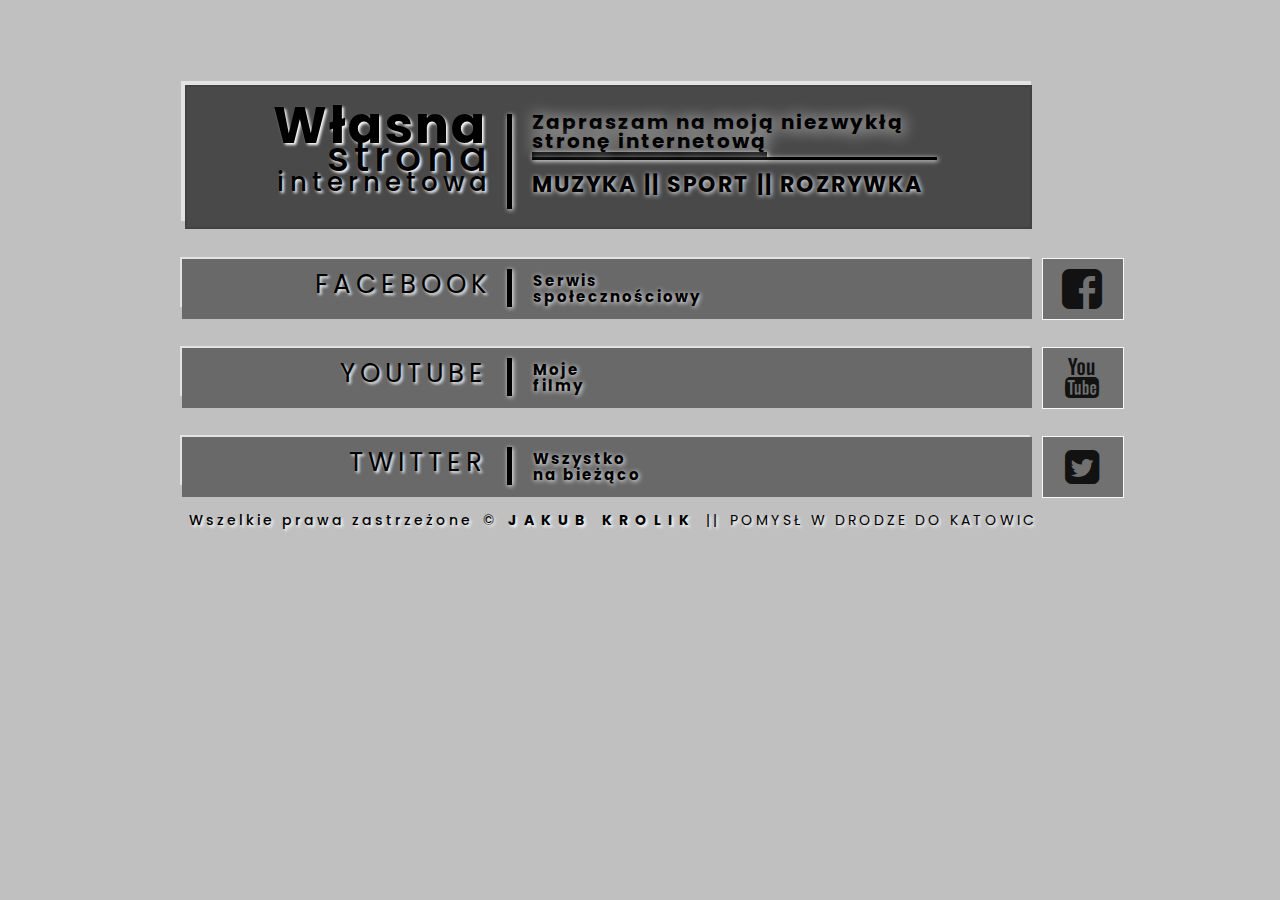
==== commit 0eead90e: "Próba stworzenia strony podobnej do TAITO.pl" ====
--- a/index.html
+++ b/index.html
@@ -2,255 +2,154 @@
 <html>
 <head> 
 	<link rel="stylesheet" href="style.css">
-	<link rel="stylesheet" href="css/fontello.css">
-	<link rel="stylesheet" href="animate.css">
-	<meta http-equiv="Refresh" content="10000000" />
-	<title>JULIA KROLIK - Świat wokół mnie</title>
+	<meta http-equiv="Refresh" content="1" />
 	<meta charset="utf-8">
-	<meta name="description" content="Poznaj Julie Krolik" />
-	<meta name="keywords" content="społeczność, media, blog, zdjęcie" />
-	<meta http-equiv="X-UA-Compatible" content="IE=edge,chrome=1" />
-	<meta name="viewport" content="width=device-width, initial-scale=1">
-	<link href="https://fonts.googleapis.com/css?family=Quicksand:400,700&amp;subset=latin-ext" rel="stylesheet">
-	<link href="https://fonts.googleapis.com/css?family=Knewave|Montserrat|Oleo+Script+Swash+Caps|Quicksand" rel="stylesheet">
-	<link href="https://fonts.googleapis.com/css?family=Great+Vibes" rel="stylesheet">
-	<script src="https://ajax.googleapis.com/ajax/libs/jquery/2.2.0/jquery.min.js"></script>
-	<script src="jquery.scrollTo.min.js"></script>
+	<link rel="stylesheet" href="css/fontello.css" type="text/css" />
+	<link href="https://fonts.googleapis.com/css?family=Poppins:400,500,700&amp;subset=latin-ext" rel="stylesheet"> 
+</head>
+<body>
+
+
+	<div id="all">
 	
-	<script>
-		
-		jQuery(function($)
-		{
-			//zresetuj scrolla
-			$.scrollTo(0);
-			
-			$('#ss1').click(function() { $.scrollTo($('#przerwa1'), 1000); });
-			$('#ss2').click(function() { $.scrollTo($('#przerwa2'), 1000); });
-			$('#ss3').click(function() { $.scrollTo($('#przerwa3'), 1000); });
-			$('#ss4').click(function() { $.scrollTo($('#przerwa4'), 1000); });
-			$('#ss5').click(function() { $.scrollTo($('#przerwa1'), 1000); });
-			$('#ss6').click(function() { $.scrollTo($('#przerwa4'), 1000); });
-			
-			$('.scrollup').click(function() { $.scrollTo($('body'), 1000); });
-		}
-		);
-		
-		//pokaż podczas przewijania
-		$(window).scroll(function()
-		{
-			if($(this).scrollTop()>300) $('.scrollup').fadeIn();
-			else $('.scrollup').fadeOut();		
-		}
-		);
+		<div id="top">
 	
 	
-	</script>
-	
-		<script
-			  src="https://code.jquery.com/jquery-3.2.1.js"
-			  integrity="sha256-DZAnKJ/6XZ9si04Hgrsxu/8s717jcIzLy3oi35EouyE="
-			  crossorigin="anonymous">
-		</script>
-		<script type="text/javascript">
-			$(document).ready(function(){
-				$('.icon').click(function(){
-					$('.icon').toggleClass('active');
-				})
-			})
-		</script>
-	
-	
-			  
-</head>
-	
-
-
-<body>
-
-	<header>
-		<div style="float: left;">
-		<input type="checkbox" id="btn-menu"></input>
-		<label for="btn-menu">
-			<div class="icon">
-				<div class="hamburger"></div>
-			</div>
-		</label>
-		<nav class="menu">
-			
-			<ul>
-				<li><a href="#subSection1" id="ss1">Strona główna</a></li>
-				<li><a href="#subSection2" id="ss2">O mnie</a></li>
-				<li><a href="#subSection3" id="ss3">Cytaty</a></li>
-				<li><a href="#subSection4" id="ss4">Kontakt</a></li>
-
-			</ul>
+			<div id="llogo">
+				<div id="logo">
+					<div id="lewelogo">
+						
+						<div id="gif">
+							<h1>Własna</h1><br>
+							<h2>strona</h2><br>
+							<h3>internetowa</h3>
+							<h1 id="hh15">MUZYKA</h1>
+							<h1 id="hh16">SPORT</h1>
+							<h1 id="hh17">ROZRYWKA</h1>
+						</div>
+						
+						<div id="krecha">
+						</div>
+						
+						
+						<div id="o">
+						
+							<div id="gora"> 
+								<h1 id="hh">Zapraszam na moją niezwykłą</h1><br>
+								<h1 id="hh2">stronę internetową</h1><BR>
+								<h1 id="hh10">Zapraszam</h1><br>
+								<h1 id="hh11">na moją niezwykłą</h1><br>
+								<h1 id="hh12">stronę internetową</h1><BR>
+							</div>
+							
+							<div id="kres">
+							</div>
+							<div id="kres2">
+							</div>
+							
+							<div id="dol"> 
+								<h1 id="hh3">MUZYKA || SPORT || ROZRYWKA</h1>
+								<h1 id="hh9">MUZYKA</h1><BR>
+								<h1 id="hh99">SPORT</h1><BR>
+								<h1 id="hh999">ROZRYWKA</h1>
+							</div>
+							
+						</div>
+						
+						<div style="clear: both;">
+						</div>
+						
+					</div>
+					
+					<div id="prawelogo">
+						<!-- <i class="icon-list"></i> -->
+						<!-- <i class="icon-list2"></i> -->
+					</div>
+					
+					<div style="clear: both;">
+					</div>
+				</div>
 			</div>
 			
+		</div>
+		<div id="bottom">
 				
-		</nav>
-			<div class="logo">
-				<a href="#subSection1" id="ss5"><div id="sign">
-					<div id="swiat"></div>
-					<div id="wokol">Świat wokół mnie</div>
-					<div id="mnie"></div>
-					<div style="clear:both;"></div>
-				</div></a>
-				
-			</div>
-			<div style="clear:both;"></div>
-	
-	</header>
-	
-<div class="sect sectOne"></div>
-		
-			<div id="przerwa1"></div>
-			<div id="subSection1">
-				<div id="leftimage">
-						<div class="icon-handshake-o"></div>
+			<div id="mmiddle">
+				<div id="middle">
+					<div id="lewemiddle">
+						<div id="fb">
+							<p id="fbfb">FACEBOOK</p>
+						</div>
+						<div id="kfb"></div>
+						<div id="rfb">
+							<h1 id="hh4">Serwis </h1><br>
+							<h1 id="hh5">społecznościowy</h1>
+						</div>
+						<div style="clear: both;"></div>
 					</div>
 					
-					<div id="right">
-						<div class="title"><h2>Witaj!</h2></div>
-						<div id="section"><h3><b>Poznaj mnie, odwiedzając moją stronę</b></h3><h4>Tutaj dowiesz się, czym się zajmuję</h4><h5>Napisz do mnie: <i>julia.whiterose@op.pl</i></h5><h2 id="autograf">Julia Krolik</h2></div>
+					<div id="prawemiddle">
+						<i class="icon-facebook-rect"></i>
 					</div>
-					<div style="clear:both;"></div>
-			
-			
-			</div>
-		
-</div>
-<div class="sect sectTwo"></div>
-
-		
-			<div id="przerwa2"></div>
-			<div id="subSection2">
-				<div id="leftimage">
-					<div class="icon-emo-wink"></div>
-				</div>
-				<div id="border"></div>
-				<div id="right">
-					<div class="title"><div id="omnie">O mnie</div></div>
-					<div id="section">
-						<div id="iam">
-							Rozsądna marzycielka, ambitna romantyczka, kreatywna optymistka, dobry słuchacz - <b>TO JA</b>. Jestem osobą o wielu zainteresowaniach, lubiącą pytać, ciekawą świata. W wolnych chwilach czytam, słucham muzyki, oglądam filmy. Fascynują mnie ludzie, bo każdy człowiek to historia, którą warto poznać. Lubię scrapbooking, graffiti, zdrowe odżywianie, naturę, języki obce. Z tymi ostatnimi chiałabym związać swoją przyszłość. Pełna nadziei, dąże do szczęścia i uczynienia każdego dnia mojego życia najlepszym.<br><p id="znajo"> Chętnie nawiążę nowe znajomości. <a href="#subSection4" id="ss6"><span id="ndm">Napisz do mnie</span></a>, jeśli też masz na to ochotę :)</p>
-						</div>
+					
+					<div style="clear: both;">
 					</div>
 				</div>
-				<div style="clear:both;"></div>
-			</div>
-		
-<div class="sect sectThree"></div>
-
-		
-			<div id="przerwa3"></div>
-			<div id="subSection3">
-				<div id="leftimage">
-					<div class="icon-pin"></div>
-				</div>
-				<div id="right">
-					<div class="title"><span id="omnie2"><div id="ckkswz">Cytaty, którymi kieruje się w życiu</div></span></div>
-					<div id="section">
-					<br>
-					<span id="quotation">„Życie to nie liczba wydechów, życie to te chwile, w któych zapiera nam dech w piersiach”</span><br>
-					<span id="quotation">„Żeby zbliżyć się do drugiego człowieka trzeba oderwać się od siebie”</span> <span id="author">~ STEFAN GARCZYŃSKI</span><br>
-					<span id="quotation">„To możliwość spełniania marzeń sprawia, że życie jest takie fascynujące”</span><span id="author"> ~ PAULO COELHO</span><br>
-					<span id="quotation">„Lepiej jest kochać dwa razy za dużo niż dwa razy za mało”</span><span id="author"> ~ JEANNE MOREAU</span><br>
-					<span id="quotation">„Zacznij tam, gdzie jesteś, użyj tego, co masz, zrób, co możesz”</span><span id="author"> ~ JOANNE ROWLING</span><br>
-					<span id="quotation">„Nie ma sytuacji bez wyjścia. Kiedy Bóg drzwi zamyka, to otwiera okno” </span><span id="author2">~ JOHANN WOLFGANG VON GOETHE</span><br>
+			<div>
+			<div id="mmiddle2">
+				<div id="middle2">
+					<div id="lewemiddle2">
+						<div id="yt">
+							<p id="ytyt">YOUTUBE</p>
+						</div>
+						<div id="kyt"></div>
+						<div id="ryt">
+							<h1 id="hh4">Moje </h1><br>
+							<h1 id="hh5">filmy</h1>
+						</div>
+						<div style="clear: both;"></div>
+					</div>
+					
+					<div id="prawemiddle2">
+						<i class="icon-youtube-1"></i>
+					</div>
+					
+					<div style="clear: both;">
 					</div>
 				</div>
-				<div style="clear:both;"></div>
-			
-			</div>
-		
-<div class="sect sectFour"></div>
-		
-			<div id="przerwa4"></div>
-			<div id="subSection4">
-				<div id="leftimage">
-					<div class="icon-hand-pointer-o"></div>
-				</div>
-				<div id="right">
-					<div class="title"><span id="omnie3"><div id="break">Skontaktuj się ze mną</div></span><br><br></div>
-					<div id="section">
-						<a href="https://www.facebook.com/profile.php?id=100005035336876" target="_blink">
-						<div id="fb">
-							<div id="fb1">
-							<div class="icon-facebook-rect"></div>
-							</div>
-							<div id="fb2">
-							Julia Krolik
-							</div>
-							<div style="clear:both;"></div>
+			<div>
+			<div id="mmiddle3">
+				<div id="middle3">
+					<div id="lewemiddle3">
+						<div id="tw">
+							<p id="twtw">TWITTER</p>
 						</div>
-						</a>
-						
-						<div id="mail">
-							<div id="mail1">
-							<div class="icon-mail"></div>
-							</div>
-							<div id="mail2">
-							julia.whiterose@op.pl
-							</div>
-							<div style="clear:both;"></div>
-						</div>
-						
-						<div id="maill">
-							<div id="maill1">
-							<div class="icon-mail-alt"></div>
-							</div>
-							<div id="maill2">
-							kontakt@juliakrolik.osobie.net
-							</div>
-							<div style="clear:both;"></div>
-						</div>
+						<div id="ktw"></div>
+						<div id="rtw">
+							<h1 id="hh4">Wszystko </h1><br>
+							<h1 id="hh5">na bieżąco</h1></div>
+						<div style="clear: both;"></div>
+					</div>
+					
+					<div id="prawemiddle3">
+						<i class="icon-twitter-squared"></i>
+					</div>
+					
+					<div style="clear: both;">
 					</div>
 				</div>
-				<div style="clear:both;"></div>
+			<div>
 			
-			
-			
-			</div>
-		
-<div class="sect sectFive"></div>
-
-
-<footer>All rights reserved &copy; <b>Julia Krolik</b></footer>
-
-		<script src="https://ajax.googleapis.com/ajax/libs/jquery/3.1.0/jquery.min.js"></script>
-			<script type="text/javascript">
-            
-				$(function() {
-					
-					var documentEl = $(document),
-						fadeElem = $('#subSection1,#subSection2,#subSection3,#subSection4');
-					
-					
-					documentEl.on('scroll', function() {
-						var currScrollPos = documentEl.scrollTop();
-						
-						fadeElem.each(function() {
-							var $this = $(this),
-								elemOffsetTop = $this.offset().top;
-							if (currScrollPos > elemOffsetTop) $this.css('opacity', 0.7 - (currScrollPos-elemOffsetTop)/500);
-						}); 
-					});
-					
-				});
-        
-        </script>
-
-		
-		<script src="//ajax.googleapis.com/ajax/libs/jquery/1.11.0/jquery.min.js"></script> <!-- We also need jQuery -->
-		<script src="viewportchecker.js"></script>
-		<script type="text/javascript">
-			jQuery(document).ready(function() {
-				jQuery('#leftimage,#right').addClass("hidden").viewportChecker({
-					classToAdd: 'visible animated fadeInUp',
-					offset: 100
-					});
-			});
-		</script>
+		</div>
+	</div>
+<div id="stopka">
+<div id="w">Wszelkie prawa zastrzeżone</div>
+<div id="c">&copy;</div>
+<div id="j">JAKUB KROLIK</div>
+<div id="ccc">||</div>
+<div id="www">POMYSŁ W DRODZE DO KATOWIC</div>
+<div style="clear: both;">
+</div>
 
 </body>
 </html>--- a/style.css
+++ b/style.css
@@ -1,518 +1,626 @@
-
-* 
-{
-	margin: 0; 
-}
-
-html, body
-{
-	height: 100%; 
-}
-
-
-
-h1, h2, h3, h4 ,h5, h6, p 
-{
-	margin-bottom: 20px;
-}
-
-nav 
-{
-
-}
-
-header {width: 100%; background-color: black; position: fixed; opacity: 0.5; border-bottom: 1px solid #3d3d3d;}
-#btn-menu {display: none;}
-header label {display: none; width: 30px; height: 30px; padding: 10px;}
-header label:hover {cursor: pointer; background: rgba(0,0,0,0.3);}
-.menu ul {margin: 0; list-style: none; padding:0; display: flex; font-size: 18px;}
-.menu li {margin-left: 0px; background-color: black; opacity: 0.6; font-family: 'Quicksand', sans-serif; letter-spacing: 3px;}
-.menu li a {display: block; padding: 15px 25px; color: #fff; text-decoration: none; transition: all 0.2s ease-in-out;}
-.menu li a:hover {-webkit-transform: scale(0.9); -ms-transform: scale(0.9); transform: scale(0.9);}
-
-
-.logo {float: right; }
-.logo a {color: #fff; text-decoration: none;}
-#sign {font-size: 30px; letter-spacing: 3px; text-shadow: -2px 0px 0px rgba(149, 150, 150, 0.59);}
-#swiat {color: #d2d2d2;float: left; background-color: ; font-family: 'Quicksand', sans-serif; font-weight: 700; margin-top: 8px; padding: 0px 7px; }
-#wokol {color: #ececec; float: left; background-color: ; font-family: 'Oleo Script Swash Caps', cursive; margin-top: 5px; padding: 0px 7px; transition: all 1s ease-in-out; margin-right: 5px;}
-#wokol:hover {-webkit-transform: scale(1.1) rotate(2deg); -ms-transform: scale(1.1) rotate(2deg); transform: scale(1.1) rotate(2deg); }}
-#mnie {float: left; background-color: ; font-family: 'Knewave', cursive; margin-top: 0px; margin-right: 12px; padding: 0px 7px;}
-
-footer 
-{
-	height: 30px;
-	width: 100%;
-	bottom: 0;
-	background-color: black;
-	opacity: 0.7;
-	position: fixed;
-	color: white;
-	letter-spacing: 5px;
-	font-family: 'Oleo Script Swash Caps', cursive;
-	text-align: center;
-	padding-top: 5px;
-	border-top: 1px solid #3d3d3d;
-}
-
-.sect 
-{
-	height: 100%;
-	background-size: cover;
-	background-attachment: fixed;
-}
-
-.sectOne 
-{
-	background-image: url("img4.jpg");
-}
-
-.sectTwo 
-{
-	background-image: url("img2.jpg");
-}
-
-.sectThree 
-{
-	background-image: url("img3.jpg");
-}
-
-.sectFour 
-{
-	background-image: url("img5.jpg");
-}
-
-.sectFive 
-{
-	background-image: url("img6.jpg");
-}
-
-.sectSix
-{
-	background-image: url("img7.jpg");
-}
-
-
-#subSection1
-{
-	height: 50%;
-	font-family: 'Quicksand', sans-serif;
-	opacity: 0.7;
-	background-color: green;
-	border-top: 5px solid rgba(0,0,0,0.7);
-	
-}
-#subSection2
-{
-	height: 50%;
-	font-family: 'Quicksand', sans-serif;
-	color: black;
-	opacity: 0.7;
-	background-color: #38B0DE;
-	border-top: 5px solid rgba(0,0,0,0.7);
-}
-#subSection3
-{
-	height: 50%;
-	font-family: 'Quicksand', sans-serif;
-	opacity: 0.7;
-	background-color: #ff6600;
-	border-top: 5px solid rgba(0,0,0,0.7);
-}
-#subSection4
-{
-	height: 50%;
-	font-family: 'Quicksand', sans-serif;
-	opacity: 0.7;
-	background-color: #3399ff;
-	border-top: 5px solid rgba(0,0,0,0.7);
-}
-
-#przerwa1 {height: 17%; background-color: green; visibility: hidden;}
-
-#przerwa2 {height: 17%; background-color: green; visibility: hidden;}
-
-#przerwa3 {height: 17%; background-color: green; visibility: hidden;}
-
-#przerwa4 {height: 17%; background-color: green; visibility: hidden;}
-
-
-
-
-#leftimage {text-align: center; background-color: ; float: left; height: 100%; width: 40%;}
-#right {float: left; background-color: ; height: 100%; width: 50%; padding: 0px 50px;}
-#border {float: left; width: 3px; height: 40%; background-color: black; margin-top: 88px;}
-.title {margin-top: 30px; font-size: 40px; margin-left: -15px;
-animation: fadeIn 4s;
-}
-@keyframes fadeIn {from {opacity: 0;} to {opacity:1}}
-#section {text-align: justify; font-size: 19px; margin-left: -12px;  }
-h3 {line-height: 1cm;}
-h4 {line-height: 0cm;}
-h5 {line-height: 1cm;}
-#autograf {font-family: 'Great Vibes', cursive; letter-spacing: 7px; }
-#quotation {font-style: italic; font-size: 15px;}
-#author {font-size: 13px;}
-#author2 {font-size: 10px;}
-#fb {margin-bottom: 2px;} 
-#fb1 {float:left;}
-#fb2 {float:left; margin-top: 17px;}
-#mail {margin-bottom: 2px;}
-#mail1 {float:left;}
-#mail2 {float:left; margin-top: 17px;}
-#maill {}
-#maill1 {float:left;}
-#maill2 {float:left; margin-top: 17px;}
-#fb:hover {background: rgba(0,0,0,0.1);}
-#section a {text-decoration: none; color: black;}
-#break {margin-left: 30px; margin-bottom: -65px;}
-#iam {font-size: 16px;}
-#ndm {font-weight: 700;}
-#znajo {text-transform: uppercase; margin-top: 6px; font-size: 15px;}
-#ndm:hover {text-decoration: underline;} 
-
-
-.icon {margin-left: 20px; margin-top: 16px; position: absolute; width: 60px; height: 40px; transform: translate(-50%,-50%); cursor: pointer; background-color: ; border-right: 1px solid #3d3d3d;}
-.hamburger {top: 40%; left: 50%; background-color: white; width: 30px; height: 4px; transform: translate(-50%, -50%); box-shadow: 0 2px 5px rgba(0,0,0.2); transition: 0.5s; position: absolute;}
-.hamburger:before, .hamburger:after {content: ''; position: absolute; width: 30px; height: 4px; background-color: white; box-shadow: 0 2px 5px rgba(0,0,0.2); transition: .5s;}
-.hamburger:before {top: -8px;}
-.hamburger:after {top: 8px;}
-.icon.active .hamburger {background: rgba(0,0,0,0); box-shadow: 0 2px 5px rgba(0,0,0.2);}
-.icon.active .hamburger:before {transform: rotate(45deg); top:0; }
-.icon.active .hamburger:after {transform: rotate(135deg); top:0; }
-
-
-@media screen and (max-width: 1320px) {#quotation {font-style: italic; font-size: 14px;} #author {font-size: 12px;} #author2 {font-size: 9px;} #omnie2 {font-size: 36px;}
-										}
-
-@media screen and (max-width: 1200px) {#iam {font-size: 15px;}
-										#ndm {font-weight: 700;}
-										#znajo {text-transform: uppercase; margin-top: 6px; font-size: 14px;}
-										#omnie {font-size: 35px; margin-left: 1px; font-weight: bold; margin-top :-15px;}
-										#quotation {font-style: italic; font-size: 12px;} #author {font-size: 10px;} #author2 {font-size: 8px;} #omnie2 {font-size: 32px;} 
-										}
-
-@media screen and (max-width: 1050px) {
-	#leftimage {height: 100%; width: 35%;} 
-	#right {height: 100%; width: 45%; padding: 0px 50px;} 
-	#border {width: 0; height: ; margin-top: 100px;} 
-	.title {margin-top: 40px; font-size: 35px; margin-left: -15px;}
-	#section {font-size: 15px; margin-left: -12px;}
-	#break {margin-left: 27px; margin-bottom: -50px; margin-top: 10px;}
-	#iam {font-size: 14px;}
-	#ndm {font-weight: 700;}
-	#znajo {text-transform: uppercase; margin-top: 6px; font-size: 13px;}
-	#omnie {font-size: 35px; margin-left: 1px; font-weight: bold; margin-top :-30px;}
-	#quotation {font-style: italic; font-size: 10px;} #author {font-size: 10px;} #author2 {font-size: 8px;} #omnie2 {font-size: 27px;} 
+body {margin: 0px; padding: 0px; background-color: silver;}
+
+
+
+
+#all {  height: 450px;
+		width: 920px;
+		background-color: ;
+		margin-left: auto;
+		margin-right: auto;
+		margin-top: 50px;
+		padding: 30px;
+		padding-bottom: 0px;
+		/* border: 4px solid white; */
+		}
+
+		
+#llogo {
+		background-color: #e3e3e3;
+		height: 140px;
+		width: 850px;
+		border: 1px solid silver;
+}	
+#mmiddle {
+		background-color: #e3e3e3;
+		height: 50px;
+		width: 850px;
+}	
+#mmiddle2 {
+		background-color: #e3e3e3;
+		height: 50px;
+		width: 850px;
+}	
+#mmiddle3 {
+		background-color: #e3e3e3;
+		height: 50px;
+		width: 850px;
+}	
+
+#logo { background-color: ;
+		height: 140px;
+		width: 1100px;
+		padding: 4px;
+		}
+		
+#middle { background-color: ;
+		height: 60px;
+		width: 1100px;
+		margin-top: 35px;
+		padding: 2px;
+		}
+		
+#lewemiddle {
+		height: 60px;
+		width: 850px;
+		background-color: DimGray;
+		float: left;
+}
+#fb, #kfb, #rfb {margin-top: 10px;}
+#fb {float: left; background-color: ; width: 325px; height: 40px; }
+#kfb {float: left; width: 5px; height: 38px; background-color: black; box-shadow: 1px 1px 5px white; }
+#rfb {float: left; background-color:  ; width: 220px; height: 40px;}
+#fbfb {		text-shadow: 2px 2px 3px white;
+			font-family: 'Poppins', sans-serif;
+			font-size: 26px;
+			letter-spacing: 5px;
+			MARGIN-left: 133px;
+			margin-top: -4px;
+			}
+#yt, #kyt, #ryt {margin-top: 10px;}
+#yt {float: left; background-color: ; width: 325px; height: 40px; }
+#kyt {float: left; width: 5px; height: 38px; background-color: black; box-shadow: 1px 1px 5px white; }
+#ryt {float: left; background-color:  ; width: 220px; height: 40px;}
+#ytyt {		text-shadow: 2px 2px 3px white;
+			font-family: 'Poppins', sans-serif;
+			font-size: 26px;
+			letter-spacing: 5px;
+			MARGIN-left: 158px;
+			margin-top: -4px;
+			}
+#tw, #ktw, #rtw {margin-top: 10px;}
+#tw {float: left; background-color: ; width: 325px; height: 40px; }
+#ktw {float: left; width: 5px; height: 38px; background-color: black; box-shadow: 1px 1px 5px white; }
+#rtw {float: left; background-color: ; width: 220px; height: 40px;}
+#twtw {		text-shadow: 2px 2px 3px white;
+			font-family: 'Poppins', sans-serif;
+			font-size: 26px;
+			letter-spacing: 5px;
+			MARGIN-left: 167px;
+			margin-top: -4px;
+			}
+#hh4 {font-size: 15px; text-shadow: 1px 1px 5px white; margin-left: 21px;}
+#hh5 {font-size: 15px; text-shadow: 1px 1px 5px white; margin-left: 21px; margin-top: -35px;}
+			
+#prawemiddle {
+		height: 60px;
+		width: 80px;
+		background-color: DimGray;	
+		float: left;
+		margin-left: 10px;
+		border: 1px solid white;
+		margin-top: -1px;
+		opacity: 0.9;
 	}
-@media screen and (max-width: 960px) {.menu ul {font-size: 15px;} #sign {font-size: 25px;} #mnie {margin-top:0;}}
-@media screen and (max-width: 920px) {#quotation {font-style: italic; font-size: 10px;} #author {font-size: 9px;} #author2 {font-size: 8px;} #omnie2 {font-size: 22px;} #ckkswz {margin-top: -15px;} }
-@media screen and (max-width: 860px) {.menu ul {font-size: 10px;} #sign {font-size: 20px;} #swiat {margin-top: 8px;} #wokol {	margin-top: 7px;} #mnie {margin-top: 2px;} 
-	#leftimage {height: 100%; width: 35%;} 
-	#right {height: 100%; width: 45%; padding: 0px 50px;} 
-	#border {width: 0px; height: 0; margin-top: 80px;} 
-	.title {margin-top: 20px; font-size: 28px; margin-left: -15px;}
-	#section {font-size: 15px; margin-left: -12px;}
-	#break {margin-left: 27px; margin-bottom: -50px; margin-top: 10px;}
-	#iam {font-size: 13px;}
-	#ndm {font-weight: 700;}
-	#znajo {text-transform: uppercase; margin-top: 6px; font-size: 12px;}
-	#omnie {font-size: 35px; margin-left: 1px; font-weight: bold; margin-top :-8px;}
-	#quotation {font-style: italic; font-size: 10px;} #author {font-size: 9px;} #author2 {font-size: 8px;} #omnie2 {font-size: 15px;} #ckkswz {margin-top: 3px;}
-}
-
-@media screen and (max-width: 768px) {
-		.sect 
-	{
-		height: 100%;
-		background-size: contain;
-		background-repeat: no-repeat;
-		background-size: 160% 100%;
-		-moz-background-size: 160% 100%;
-		background-attachment: fixed;
+	
+#prawemiddle:hover, 
+#prawemiddle2:hover, 
+#prawemiddle3:hover {opacity: 1;}
+		
+#lewelogo { 
+			height: 140px;
+			width: 843px;
+			background-color: #494949;
+			float: left;
+			border: 2px solid #414141;
+}
+#hh {font-size: 20px; text-shadow: 1px 1px 16px white; margin-left: 10px;}
+#hh2 {font-size: 20px; text-shadow: 1px 1px 16px white; margin-left: 10px; margin-top: -42px;}
+#hh3 {font-size: 22px; text-shadow: 1px 1px 5px white; margin-top: 8px; margin-left: 10px;}
+#gif {background-color: ; width: 300px; float: left; margin-left: 20px;}
+#krecha {box-shadow: 1px 1px 5px white; background-color: black; margin-top: 27px; 
+		width: 5px; height: 95px; float: left; margin-right: 10px;}
+#o {background-color: ; width: 450px; float: left; margin-top: 20px;}
+#kres {background-color: black; height: 5px; margin-left: 10px; width: 235px; 
+		margin-top: -90px; box-shadow: 1px 1px 5px white;}
+#kres2 {background-color: black; height: 3px; margin-left: 10px; width: 405px; 
+		margin-top: 0px; box-shadow: 1px 1px 5px white;}
+#gora {background-color: ;}
+#dol {background-color: ;}
+
+
+h1{
+			margin-top: 0px;
+			margin-left: 66px;
+			text-shadow: 2px 2px 3px white;
+			font-family: 'Poppins', sans-serif;
+			font-weight: 700;
+			font-size: 51px;
+			letter-spacing: 2px;
+			
+}
+h2{
+			margin-top: -90px;
+			margin-left: 120px;
+			text-shadow: 2px 2px 3px white;
+			font-family: 'Poppins', sans-serif;
+			font-weight: 500;
+			font-size: 41px;
+			letter-spacing: 5px;
+			
+}
+h3{
+			margin-top: -76px;
+			margin-left: 70px;
+			text-shadow: 2px 2px 3px white;
+			font-family: 'Poppins', sans-serif;
+			font-weight: 500;
+			font-size: 26px;
+			letter-spacing: 5px;
+			
+}
+
+#prawelogo {
+		
+		height: 145px;
+		width: 80px;
+		background-color: ;	
+		float: left;
+		margin-left: 10px;
+	
+}
+
+#middle2 { background-color: ;
+		height: 60px;
+		width: 1100px;
+		margin-top: 25px;
+		padding: 2px;
+		}
+		
+#lewemiddle2 {
+		height: 60px;
+		width: 850px;
+		background-color: DimGray;
+		float: left;
+}
+
+#prawemiddle2 {
+		height: 60px;
+		opacity: 0.9;
+		width: 80px;
+		background-color: DimGray;	
+		float: left;
+		border: 1px solid white;
+		margin-top: -1px;
+		margin-left: 10px;
 	}
-		.sectThree 
-	{
-		background-image: url("img3.jpg");
-		background-size: 130% 100%;
-		-moz-background-size: 130% 100%;
+	
+	
+#middle3 { background-color: ;
+		height: 60px;
+		width: 1100px;
+		margin-top: 25px;
+		padding: 2px;
+		}
+		
+#lewemiddle3 {
+		height: 60px;
+		width: 850px;
+		background-color: DimGray;
+		float: left;
+}
+
+#prawemiddle3 {
+		height: 60px;
+		opacity: 0.9;
+		width: 80px;
+		background-color: DimGray;	
+		float: left;
+		border: 1px solid white;
+		margin-top: -1px;
+		margin-left: 10px;
 	}
-	footer {font-size: 15px; padding-top: 7px; letter-spacing: 2px;}
-	
-	#sign {font-size: 22px; margin-top: 2px;}
-	#swiat {margin-top: 8px;}
-	#wokol {margin-top: 6px;}
-	#mnie {margin-top: 2px;}
-	
-	header label {display: block;}
-	.menu {position: absolute; background: black; width: 0%; margin-left: -150%; transition: all 0.5s;}
-	.menu ul {flex-direction: row;}
-	.menu li {border-right: 0px solid #fff;  border-bottom: 1px solid #3d3d3d;}
-	#btn-menu:checked ~ .menu {margin: 0;}
-	
-	.menu li a {padding: 10px 15px;}
-	
-	.hamburger {top: 40%; left: 50%; background-color: white; width: 25px; height: 3px; transform: translate(-50%, -50%); box-shadow: 0 2px 5px rgba(0,0,0.2); transition: 0.5s; position: absolute;}
-	.hamburger:before, .hamburger:after {content: ''; position: absolute; width: 25px; height: 3px; background-color: white; box-shadow: 0 2px 5px rgba(0,0,0.2); transition: .5s;}
-	.hamburger:before {top: -7px;}
-	.hamburger:after {top: 7px;}
-
-	#ss3 {margin-top: 6px;}
-	#ss4 {margin-top: 6px;}
-	
-	#leftimage {height: 100%; width: 30%;} 
-	#right {height: 100%; width: 40%; padding: 0px 50px;} 
-	#border {width: 0; height: 0; margin-top: 75px;} 
-	.title {margin-top: 10px; font-size: 22px; margin-left: -15px;}
-	#section {font-size: 13px; margin-left: -12px;}
-	#break {margin-left: 17px; margin-bottom: -37px; margin-top: 20px;}
-	#fb {margin-top: 2px; margin-right: -6px;}
-	
-	#iam {font-size: 11px;}
-	#ndm {font-weight: 700;}
-	#znajo {text-transform: uppercase; margin-top: 6px; font-size: 11px;}
-	#omnie {font-size: 25px; margin-left: 1px; font-weight: bold; margin-top :-8px;}
-}
-
-@media screen and (max-width: 568px) {
-	#leftimage {height: 100%; width: 30%;} 
-	#right {height: 100%; width: 43%; padding: 0px 50px;} 
-	#border {width: 0px; height: 0; margin-top: 75px;} 
-	.title {margin-top: 5px; font-size: 20px; margin-left: -15px;}
-	#section {font-size: 12px; margin-left: -12px;}
-	#break {margin-left: 0px; margin-bottom: -50px; margin-top: 20px;}
-	#break {margin-left: 17px; margin-bottom: -37px; margin-top: 20px;}
-	#fb {margin-top: 2px; margin-right: -6px;}
-		
-	#iam {font-size: 11px;}
-	#ndm {font-weight: 700;}
-	#znajo {text-transform: uppercase; margin-top: 6px; font-size: 10px;}
-	#omnie {font-size: 20px; margin-left: 1px; font-weight: bold; margin-top : 5px;}
-	#quotation {font-style: italic; font-size: 9px;} #author {font-size: 9px;} #author2 {font-size: 8px;} #omnie2 {font-size: 15px;} #ckkswz {margin-top: 3px;}	
-}
-@media screen and (max-width: 460px) {
-	#leftimage {height: 100%; width: 10%;} 
-	#right {height: 100%; width: 60%; padding: 0px 50px;} 
-	#border {width: 0px; height: 0; margin-top: 75px;} 
-	.title {margin-top: 15px; font-size: 25px; margin-left: -15px;}
-	#section {font-size: 13px; margin-left: -12px;}
-	h3 { line-height: 0.3cm;font-size: 16px; margin-top : 0; text-align: left;}
-	#break {margin-left: 10px; margin-bottom: -35px; margin-top: 20px;}
-	#fb {margin-top: 2px; margin-right: -3px;}
-	
-	#iam {font-size: 9px;}
-	#ndm {font-weight: 700;}
-	#znajo {text-transform: uppercase; margin-top: 6px; font-size: 10px;}
-	#omnie {font-size: 20px; margin-left: 1px; font-weight: bold; margin-top : 8px;}	
-	
-	#quotation {font-style: italic; font-size: 10px;} #author {font-size: 9px;} #author2 {font-size: 8px;} #omnie2 {text-transform: uppercase; font-weight: bold;font-size: 10px;} #ckkswz {margin-top: -3px;}
-		.sect 
-	{
-		height: 100%;
-		background-size: 100% 90%;
-		background-repeat: repeat;
-	}
-}
-
-
-@media screen and (max-width: 340px) {
-	#leftimage {height: 100%; width: 10%;} 
-	#right {height: 100%; width: 50%; padding: 0px 50px;} 
-	#border {width: 0px; height: 0; margin-top: 75px;} 
-	.title {margin-top: 5px; font-size: 23px; margin-left: -15px; }
-	#section {font-size: 11px; margin-left: -12px;}
-	h2 {line-height: 2cm;font-weight: bold; font-size: 25px; margin-top: -24px; margin-bottom: 0;}
-	h3 { line-height: 0.3cm;font-size: 16px; margin-top : 0; text-align: left;}
-	h4 {line-height: 0.3cm; font-size: 11px;}
-	h5 {line-height: 0.3cm; font-size: 14px; text-align: left;}
-	#autograf {font-family: 'Great Vibes', cursive; letter-spacing: 2px;}	
-	#omnie {font-size: 18px; margin-left: 2px; font-weight: bold; text-transform: uppercase; margin-bottom: 2px;}
-	#omnie2 {font-size: 14px; margin-left: 2px; text-transform: uppercase; font-weight: bold;}
-	#omnie3 {font-size: 13px; margin-left: 10px; text-transform: uppercase; font-weight: bold;}
-	#quotation {font-size: 11px;}
-	#ckkswz {line-height: 0.4cm; margin-top: -30px; margin-left: 5px;}
-	#break {margin-left: 5px; margin-bottom: -35px; margin-top: 20px;}
-	#fb {margin-top: 2px; margin-right: -3px;}
-	#quotation {font-style: italic; font-size: 8px;} 
-	#author {font-size: 7px;} 
-	#author2 {font-size: 7px;} 	
-	#maill2 {font-size: 8px;}
-	
-		.sect 
-	{
-		height: 100%;
-		background-size: 100% 90%;
-		background-repeat: repeat;
-	}
-}
-
-
-
-/* VIEWPORT */
-
-@media screen and (max-width: 700px) and (max-height: 400px) {	
-	#leftimage {height: 100%; width: 0px; background-color: ;} 
-	#right {height: 100%; width: 75%; padding: 0px 50px; background-color: ;} 
-	#border {width: 0px; height: 0; margin-top: 75px;} 
-	.title {margin-top: 5px; font-size: 23px; margin-left: -15px; }
-	#section {font-size: 11px; margin-left: -12px;}
-	h2 {line-height: 2cm;font-weight: bold; font-size: 25px; margin-top: -24px; margin-bottom: -12px;}
-	h3 { line-height: 0.3cm;font-size: 16px; margin-top : 0; margin-bottom: 1px; text-align: left;}
-	h4 {line-height: 0.3cm; font-size: 11px;}
-	h5 {line-height: 0.3cm; font-size: 14px; text-align: left;}
-	#autograf {font-family: 'Great Vibes', cursive; letter-spacing: 2px;}	
-	#omnie {font-size: 18px; margin-left: 2px; font-weight: bold; text-transform: uppercase; margin-bottom: 5px; margin-top: 20px;}
-	#omnie2 {font-size: 14px; margin-left: 2px; text-transform: uppercase; font-weight: bold;}
-	#omnie3 {font-size: 13px; margin-left: 10px; text-transform: uppercase; font-weight: bold;}
-	#ckkswz {line-height: 0.4cm; margin-top: -10px; margin-left: 5px;}
-	#break {margin-left: 5px; margin-bottom: -50px; margin-top: -20px;}
-	#fb {margin-top: 2px; margin-right: -3px;}
-	#quotation {font-style: italic; font-size: 11px;} 
-	#author {font-size: 10px;} 
-	#author2 {font-size: 9px;} 		
-	#maill2 {font-size: 8px;}
-	#znajo {text-transform: uppercase; margin-top: 6px; font-size: 8px;}
-			.sect 
-	{
-		height: 100%;
-		background-size: 100% 90%;
-		background-repeat: repeat;
-	}
-	
-	}
-
-@media screen and (max-width: 540px) and (max-height: 320px) {
-	#leftimage {height: 100%; width: 0px; background-color: ;} 
-	#right {height: 100%; width: 75%; padding: 0px 50px; background-color: ;} 
-	#border {width: 0px; height: 0; margin-top: 75px;} 
-	.title {margin-top: 5px; font-size: 23px; margin-left: -15px; }
-	#section {font-size: 11px; margin-left: -12px;}
-	h2 {line-height: 2cm;font-weight: bold; font-size: 25px; margin-top: -24px; margin-bottom: -12px;}
-	h3 { line-height: 0.3cm;font-size: 16px; margin-top : 0; margin-bottom: 1px; text-align: left;}
-	h4 {line-height: 0.3cm; font-size: 11px;}
-	h5 {line-height: 0.3cm; font-size: 14px; text-align: left;}
-	#autograf {font-family: 'Great Vibes', cursive; letter-spacing: 2px;}	
-	#omnie {font-size: 18px; margin-left: 2px; font-weight: bold; text-transform: uppercase; margin-bottom: 2px;}
-	#omnie2 {font-size: 14px; margin-left: 2px; text-transform: uppercase; font-weight: bold;}
-	#omnie3 {font-size: 13px; margin-left: 10px; text-transform: uppercase; font-weight: bold;}
-	#ckkswz {line-height: 0.4cm; margin-top: -30px; margin-left: 5px;}
-	#break {margin-left: 5px; margin-bottom: -50px; margin-top: -20px;}
-	#fb {margin-top: 2px; margin-right: -3px;}
-	#quotation {font-style: italic; font-size: 10px;} 
-	#author {font-size: 10px;} 
-	#author2 {font-size: 9px;} 	
-	#maill2 {font-size: 8px;}
-	#znajo {text-transform: uppercase; margin-top: 6px; font-size: 8px;}
-	
-			.sect 
-	{
-		height: 100%;
-		background-size: 100% 90%;
-		background-repeat: repeat;
-	}
-	
-	
-}
-
-
-@media screen and (max-width: 530px) and (max-height: 320px) {
-	#leftimage {height: 100%; width: 0px; background-color: ;} 
-	#right {height: 100%; width: 75%; padding: 0px 50px; background-color: ;} 
-	#border {width: 0px; height: 0; margin-top: 75px;} 
-	.title {margin-top: 5px; font-size: 23px; margin-left: -15px; }
-	#section {font-size: 11px; margin-left: -12px;}
-	h2 {line-height: 2cm;font-weight: bold; font-size: 25px; margin-top: -24px; margin-bottom: -12px;}
-	h3 { line-height: 0.3cm;font-size: 16px; margin-top : 0; margin-bottom: 1px; text-align: left;}
-	h4 {line-height: 0.3cm; font-size: 11px;}
-	h5 {line-height: 0.3cm; font-size: 14px; text-align: left;}
-	#autograf {font-family: 'Great Vibes', cursive; letter-spacing: 2px;}	
-	#omnie {font-size: 18px; margin-left: 2px; font-weight: bold; text-transform: uppercase; margin-bottom: 2px; margin-top: -3px;}
-	#omnie2 {font-size: 14px; margin-left: 2px; text-transform: uppercase; font-weight: bold;}
-	#omnie3 {font-size: 13px; margin-left: 10px; text-transform: uppercase; font-weight: bold;}
-	#ckkswz {line-height: 0.4cm; margin-top: -30px; margin-left: 5px;}
-	#break {margin-left: 5px; margin-bottom: -50px; margin-top: -20px;}
-	#fb {margin-top: 2px; margin-right: -3px;}
-	#quotation {font-style: italic; font-size: 9px;} 
-	#author {font-size: 7px;} 
-	#author2 {font-size: 6px;} 	
-	#maill2 {font-size: 8px;}
-	#znajo {text-transform: uppercase; margin-top: 6px; font-size: 8px;}
-	
-			.sect 
-	{
-		height: 100%;
-		background-size: 100% 90%;
-		background-repeat: repeat;
-	}
-	
-	
-}
-
-@media screen and (max-width: 510px) and (max-height: 320px) {
-	#leftimage {height: 100%; width: 0px; background-color: ;} 
-	#right {height: 100%; width: 75%; padding: 0px 50px; background-color: ;} 
-	#border {width: 0px; height: 0; margin-top: 75px;} 
-	.title {margin-top: 5px; font-size: 23px; margin-left: -15px; }
-	#section {font-size: 11px; margin-left: -12px;}
-	h2 {line-height: 2cm;font-weight: bold; font-size: 21px; margin-top: -24px; margin-bottom: -12px;}
-	h3 { line-height: 0.3cm;font-size: 13px; margin-top : 0; margin-bottom: 1px; text-align: left;}
-	h4 {line-height: 0.3cm; font-size: 9px; margin-bottom: -1px;}
-	h5 {line-height: 0.3cm; font-size: 11px; text-align: left;}
-	#autograf {font-family: 'Great Vibes', cursive; letter-spacing: 2px; margin-top: -28px;}	
-	#omnie {font-size: 18px; margin-left: 2px; font-weight: bold; text-transform: uppercase; margin-bottom: 2px; margin-top: -3px;}
-	#omnie2 {font-size: 14px; margin-left: 2px; text-transform: uppercase; font-weight: bold;}
-	#omnie3 {font-size: 13px; margin-left: 10px; text-transform: uppercase; font-weight: bold;}
-	#ckkswz {line-height: 0.4cm; margin-top: -30px; margin-left: 5px;}
-	#break {margin-left: 5px; margin-bottom: -50px; margin-top: -35px;}
-	#fb {margin-top: 2px; margin-right: -3px;}
-	#quotation {font-style: italic; font-size: 8px;} 
-	#author {font-size: 7px;} 
-	#author2 {font-size: 6px;} 	
-	#maill2 {font-size: 8px;}
-	#znajo {text-transform: uppercase; margin-top: 6px; font-size: 8px;}
-	#iam {font-size: 8px;}
-	
-			.sect 
-	{
-		height: 100%;
-		background-size: 100% 90%;
-		background-repeat: repeat;
-	}
-	
-	
-}
-
-
-@media screen and (max-width: 700px) and (max-height: 320px) {
-	#leftimage {height: 100%; width: 0px; background-color: ;} 
-	#right {height: 100%; width: 75%; padding: 0px 50px; background-color: ;} 
-	#border {width: 0px; height: 0; margin-top: 75px;} 
-	.title {margin-top: 5px; font-size: 23px; margin-left: -15px; }
-	#section {font-size: 11px; margin-left: -12px;}
-	h2 {line-height: 2cm;font-weight: bold; font-size: 21px; margin-top: -24px; margin-bottom: -12px;}
-	h3 { line-height: 0.3cm;font-size: 13px; margin-top : 0; margin-bottom: 1px; text-align: left;}
-	h4 {line-height: 0.3cm; font-size: 9px; margin-bottom: -1px;}
-	h5 {line-height: 0.3cm; font-size: 11px; text-align: left;}
-	#autograf {font-family: 'Great Vibes', cursive; letter-spacing: 2px; margin-top: -28px;}	
-	#omnie {font-size: 18px; margin-left: 2px; font-weight: bold; text-transform: uppercase; margin-bottom: 2px; margin-top: -3px;}
-	#omnie2 {font-size: 14px; margin-left: 2px; text-transform: uppercase; font-weight: bold;}
-	#omnie3 {font-size: 13px; margin-left: 10px; text-transform: uppercase; font-weight: bold;}
-	#ckkswz {line-height: 0.4cm; margin-top: -30px; margin-left: 5px;}
-	#break {margin-left: 5px; margin-bottom: -50px; margin-top: -35px;}
-	#fb {margin-top: 2px; margin-right: -3px;}
-	#quotation {font-style: italic; font-size: 8px;} 
-	#author {font-size: 7px;} 
-	#author2 {font-size: 6px;} 	
-	#maill2 {font-size: 8px;}
-	#znajo {text-transform: uppercase; margin-top: 6px; font-size: 8px;}
-	#iam {font-size: 8px;}
-	
-			.sect 
-	{
-		height: 100%;
-		background-size: 100% 90%;
-		background-repeat: repeat;
-	}
-	
-	
-}
+	
+#stopka {margin-top: 25px;
+		margin-left: 2px;
+		letter-spacing: 3px;
+		width: 1100px;
+		font-family: 'Poppins', sans-serif;
+		color: black;
+		text-shadow: 2px 2px 3px white;
+		background-color: ;
+
+		}
+		
+#w {margin-left: 7px; float: left; margin-right: 10px; font-weight: 500; font-size: 14px;}
+#c {float: left; margin-right: 10px; font-size: 14px; }
+#j {float: left; margin-right: 10px; font-weight: 700; font-size: 14px; letter-spacing: 7px;}
+#www {float: left; margin-right: 10px; font-size: 14px;}
+#ccc {float: left; margin-right: 10px; font-size: 14px;}
+#hh15 {font-size: 0px;}
+#hh16 {font-size: 0px;}
+#hh17 {font-size: 0px;}
+
+@media screen and (min-width: 1025px) {
+#hh9 {font-size: 0px;} 
+#hh99 {font-size: 0px;} 
+#hh999 {font-size: 0px;}
+#hh10 {font-size: 0px;} 
+#hh11 {font-size: 0px;}
+#hh12 {font-size: 0px;} 
+#hh15 {font-size: 0px;} 
+#hh16 {font-size: 0px;}
+#hh17 {font-size: 0px;}
+#all {  height: 450px;
+		width: 920px;
+		background-color: ;
+		margin-left: auto;
+		margin-right: auto;
+		margin-top: 50px;
+		padding: 30px;
+		padding-bottom: 0px;
+		/* border: 4px solid white; */
+		}
+}
+
+@media screen and (max-width: 1024px) {
+		
+		#all {  height: 450px;
+				width: 830px;
+				background-color:  ;
+				margin-left: auto;
+				margin-right: auto;
+				margin-top: 50px;
+				padding: 30px;
+				padding-bottom: 0px;
+				/* border: 4px solid white; */
+		}
+		#logo { background-color:  ;
+				height: 140px;
+				width: 850px;
+				padding: 4px;
+		}
+		
+		#middle { background-color: ;
+					height: 60px;
+					width: 850px;
+					margin-top: 35px;
+					padding: 2px;
+		}
+	
+		#lewemiddle {
+				height: 60px;
+				width: 758px;
+				background-color: DimGray;
+				float: left;
+				MARGIN-LEFT: -93PX;
+		}
+		#mmiddle {
+				background-color: #e3e3e3;
+				height: 50px;
+				width: 758px;
+		}
+		#lewemiddle2 {
+				height: 60px;
+				width: 758px;
+				background-color: DimGray;
+				float: left;
+				MARGIN-LEFT: -93PX;
+		}
+		#mmiddle2 {
+				background-color: #e3e3e3;
+				height: 50px;
+				width: 758px;
+		}
+		#lewemiddle3 {
+				height: 60px;
+				width: 758px;
+				background-color: DimGray;
+				float: left;
+		}
+		#mmiddle3 {
+				background-color: #e3e3e3;
+				height: 50px;
+				width: 758px;
+		}	
+		#hh9 {font-size: 0px;}
+		#hh99 {font-size: 0px;} 
+		#hh999 {font-size: 0px;}
+		#hh10 {font-size: 0px;} 
+		#hh11 {font-size: 0px;}
+		#hh12 {font-size: 0px;} 
+		#hh15 {font-size: 0px;}
+		#hh16 {font-size: 0px;}
+		#hh17 {font-size: 0px;}
+}
+	
+@media screen and (max-width: 900px) {
+	
+		#lewemiddle {
+				height: 60px;
+				width: 700px;
+				background-color: DimGray;
+				float: left;
+		}
+		#mmiddle {
+				background-color: #e3e3e3;
+				height: 50px;
+				width: 700px;
+		}
+		#lewemiddle2 {
+				height: 60px;
+				width: 700px;
+				background-color: DimGray;
+				float: left;
+		}
+		#mmiddle2 {
+				background-color: #e3e3e3;
+				height: 50px;
+				width: 700px;
+		}
+		#lewemiddle3 {
+				height: 60px;
+				width: 700px;
+				background-color: DimGray;
+				float: left;
+		}
+		#mmiddle3 {
+				background-color: #e3e3e3;
+				height: 50px;
+				width: 700px;
+		}	
+		#lewelogo { 
+				height: 140px;
+				width: 785px;
+		}
+		#llogo {
+				height: 140px;
+				width: 785px;
+		}	
+		#w {font-size: 13px;}
+		#www {font-size: 13px;}
+		#ccc {font-size: 13px;}
+		#c {font-size: 13px; }
+		#j {font-size: 14px; letter-spacing: 5px;}
+		#hh9 {font-size: 0px;}
+		#hh99 {font-size: 0px;} 
+		#hh999 {font-size: 0px;}
+		#hh10 {font-size: 0px;} 
+		#hh11 {font-size: 0px;}
+		#hh12 {font-size: 0px;} 
+		#hh15 {font-size: 0px;}
+		#hh16 {font-size: 0px;}
+		#hh17 {font-size: 0px;}
+}
+
+@media screen and (max-width: 840px) {
+	
+		#lewemiddle {
+				height: 60px;
+				width: 600px;
+				background-color: DimGray;
+				float: left;
+		}
+		#mmiddle {
+				background-color: #e3e3e3;
+				height: 50px;
+				width: 600px;
+		}
+		#lewemiddle2 {
+				height: 60px;
+				width: 600px;
+				background-color: DimGray;
+				float: left;
+		}
+		#mmiddle2 {
+				background-color: #e3e3e3;
+				height: 50px;
+				width: 600px;
+		}
+		#lewemiddle3 {
+				height: 60px;
+				width: 600px;
+				background-color: DimGray;
+				float: left;
+		}
+		#mmiddle3 {
+				background-color: #e3e3e3;
+				height: 50px;
+				width: 600px;
+		}	
+		#lewelogo { 
+				height: 140px;
+				width: 685px;
+		}
+		#llogo {
+				height: 140px;
+				width: 685px;
+		}	
+		#w {font-size: 11px;}
+		#c {font-size: 11px; }
+		#www {font-size: 11px;}
+		#ccc {font-size: 11px;}
+		#j {font-size: 11px; letter-spacing: 3px;}
+		#hh {font-size: 15px; margin-top: 5px; background-color: ;}
+		#hh2 {font-size: 15px; background-color: ;}
+		#hh3 {font-size: 16px; margin-top: 15px; background-color: ;}
+		#kres {height: 5px; margin-left: 10px; width: 235px; margin-top: -77px}
+		#kres2 {height: 0px; width: 0px;}
+		#gora {width: 340px;}
+		#dol {width: 340px;}
+		#o {width: 340px;}
+		#hh9 {font-size: 0px;}
+		#hh99 {font-size: 0px;} 
+		#hh999 {font-size: 0px;}
+		#hh10 {font-size: 0px;} 
+		#hh11 {font-size: 0px;}
+		#hh12 {font-size: 0px;} 
+		#hh15 {font-size: 0px;}
+		#hh16 {font-size: 0px;}
+		#hh17 {font-size: 0px;}
+}
+
+@media screen and (max-width: 740px) {
+	
+		#lewemiddle {height: 60px; width: 400px; background-color: DimGray; float: left;}
+		#mmiddle {background-color: #e3e3e3; height: 50px; width: 400px;}
+		#lewemiddle2 {height: 60px; width: 400px; background-color: DimGray; float: left;}
+		#mmiddle2 {background-color: #e3e3e3; height: 50px; width: 400px;}
+		#lewemiddle3 {height: 60px; width: 400px; background-color: DimGray; float: left;}
+		#mmiddle3 {background-color: #e3e3e3; height: 50px; width: 400px;}	
+		#lewelogo {height: 140px; width: 485px;}
+		#llogo {height: 140px; width: 485px;}	
+		#w {font-size: 14px;}
+		#www {font-size: 0px;}
+		#ccc {font-size: 0px;}
+		#c {font-size: 13px; }
+		#j {font-size: 13px; letter-spacing: 6px;}
+		#hh {font-size: 0px; margin-top: 5px; background-color: ;}
+		#hh2 {font-size: 0px;}
+		#hh3 {font-size: 0px;}
+		#hh4 {font-size: 4px; margin-top: 15px; background-color: ;}
+		#kres {height: 3px; margin-left: 10px; width: 100px; margin-top: -16px}
+		#kres2 {height: 0px; width: 0px;}
+		#gora {width: 340px;}
+		#dol {width: 340px;}
+		#o {width: 147px; background-color: ;}
+		#hh4 {font-size: 0px;}
+		#hh5 {font-size: 0px;}
+		#hh9 {font-size: 10px; text-shadow: 1px 1px 5px white; margin-top: -5px; margin-left: 10px;}
+		#hh99 {font-size: 10px; text-shadow: 1px 1px 5px white; margin-top: -28px; margin-left: 10px;}
+		#hh999 {font-size: 10px; text-shadow: 1px 1px 5px white; margin-top: -30px; margin-left: 10px;}
+		#hh10 {font-size: 10px; text-shadow: 1px 1px 16px white; margin-left: 10px; margin-top: 0px;} 
+		#hh11 {font-size: 10px; text-shadow: 1px 1px 16px white; margin-left: 10px; margin-top: -30px;}
+		#hh12 {font-size: 10px; text-shadow: 1px 1px 16px white; margin-left: 10px; margin-top: -30px;} 
+		#hh15 {font-size: 0px;}
+		#hh16 {font-size: 0px;}
+		#hh17 {font-size: 0px;}
+		
+}
+
+@media screen and (max-width: 550px) {
+		body {background-color: red; width: 300px; height: 450px;}
+		#lewemiddle {height: 60px; width: 170px; background-color: DimGray; float: left; margin-left: -93px;}
+		#mmiddle {background-color: #e3e3e3; height: 50px; width: 170px;}
+		#lewemiddle2 {height: 60px; width: 170px; background-color: DimGray; float: left; margin-left: -93px;}
+		#mmiddle2 {background-color: #e3e3e3; height: 50px; width: 170px;}
+		#lewemiddle3 {height: 60px; width: 170px; background-color: DimGray; float: left;}
+		#mmiddle3 {background-color: #e3e3e3; height: 50px; width: 170px;}	
+		#lewelogo {height: 140px; width: 485px;}
+		#llogo {height: 140px; width: 485px;}	
+		#w {font-size: 7px;}
+		#www {font-size: 0px;}
+		#ccc {font-size: 0px;}
+		#c {font-size: 7px; }
+		#j {font-size: 7px; letter-spacing: 0px;}
+		#hh {font-size: 0px; margin-top: 5px; background-color: ;}
+		#hh2 {font-size: 0px;}
+		#hh3 {font-size: 0px;}
+		#hh4 {font-size: 4px; margin-top: 15px; background-color: ;}
+		#kres {height: 0px; margin-left: 10px; width: 100px; margin-top: -16px}
+		#kres2 {height: 0px; width: 0px;}
+		#gora {width: 340px;}
+		#dol {width: 340px;}
+		#o {width: 147px; background-color: ;}
+		#hh4 {font-size: 0px;}
+		#hh5 {font-size: 0px;}
+		#hh9 {font-size: 10px; text-shadow: 1px 1px 5px white; margin-top: -5px; margin-left: 93px;}
+		#hh99 {font-size: 10px; text-shadow: 1px 1px 5px white; margin-top: -28px; margin-left: 105px;}
+		#hh999 {font-size: 10px; text-shadow: 1px 1px 5px white; margin-top: -30px; margin-left: 73px;}
+		#hh10 {font-size: 0px; text-shadow: 1px 1px 16px white; margin-left: 10px; margin-top: 0px;} 
+		#hh11 {font-size: 0px; text-shadow: 1px 1px 16px white; margin-left: 10px; margin-top: -30px;}
+		#hh12 {font-size: 0px; text-shadow: 1px 1px 16px white; margin-left: 10px; margin-top: -30px;} 
+		#hh15 {font-size: 0px; margin-top: -10px; margin-left: 73px;}
+		#hh16 {font-size: 0px; margin-top: -8px; margin-left: 85px;}
+		#hh17 {font-size: 0px; margin-top: -10px; margin-left: 54px;}
+		#prawemiddle, 
+		#prawemiddle2, 
+		#prawemiddle3 {width: 80px;}
+		h1{
+			margin-top: 0px;
+			margin-left: -6px;
+			text-shadow: 2px 2px 3px white;
+			font-family: 'Poppins', sans-serif;
+			font-weight: 700;
+			font-size: 31px;
+			letter-spacing: 2px;
+			
+			}
+		h2{
+			margin-top: -60px;
+			margin-left: 34px;
+			text-shadow: 2px 2px 3px white;
+			font-family: 'Poppins', sans-serif;
+			font-weight: 500;
+			font-size: 21px;
+			letter-spacing: 5px;
+			
+		}
+		h3{margin-top: -50px; margin-left: -8px; text-shadow: 2px 2px 3px white;font-family: 'Poppins', sans-serif;
+			font-weight: 500;
+			font-size: 14px;
+			letter-spacing: 5px;}
+			
+		#krecha {box-shadow: 1px 1px 5px white; background-color: black; margin-top: 17px; 
+		width: 5px; height: 105px; float: left; margin-right: 10px; margin-left: -155px;}
+			
+		#stopka {margin-top: 15px;
+		margin-left: -4px;
+		width: 290px;
+		background-color: ;
+
+		}
+			
+		#fb, #kfb, #rfb {margin-top: 10px;}
+		#fb {float: left; background-color: ; width: 325px; height: 40px; }
+		#kfb {float: left; width: 0px; height: 0px; background-color: black; box-shadow: 1px 1px 5px white; }
+		#rfb {float: left; background-color:  ; width: 220px; height: 40px;}
+		#fbfb {		text-shadow: 2px 2px 3px white;
+					font-family: 'Poppins', sans-serif;
+					font-size: 20px;
+					letter-spacing: 5px;
+					MARGIN-left: 15px;
+					margin-top: 4px;
+					}
+		#yt, #kyt, #ryt {margin-top: 10px;}
+		#yt {float: left; background-color: ; width: 325px; height: 40px; }
+		#kyt {float: left; width: 0px; height: 0px; background-color: black; box-shadow: 1px 1px 5px white; }
+		#ryt {float: left; background-color:  ; width: 220px; height: 40px;}
+		#ytyt {		text-shadow: 2px 2px 3px white;
+					font-family: 'Poppins', sans-serif;
+					font-size: 26px;
+					letter-spacing: 5px;
+					MARGIN-left: 13px;
+					margin-top: -4px;
+					}
+		#tw, #ktw, #rtw {margin-top: 10px;}
+		#tw {float: left; background-color: ; width: 325px; height: 40px; }
+		#ktw {float: left; width: 0px; height: 0px; background-color: black; box-shadow: 1px 1px 5px white; }
+		#rtw {float: left; background-color: ; width: 220px; height: 40px;}
+		#twtw {		text-shadow: 2px 2px 3px white;
+					font-family: 'Poppins', sans-serif;
+					font-size: 26px;
+					letter-spacing: 5px;
+					MARGIN-left: 15px;
+					margin-top: -4px;
+					}
+		#lewelogo { 
+			height: 140px;
+			width: 255px;
+			background-color: #494949;
+			float: left;
+			border: 2px solid #414141;
+				}
+		#llogo {
+			background-color: #e3e3e3;
+			height: 140px;
+			width: 255px;
+			border: 1px solid silver;
+				}	
+		#logo { background-color: ;
+		height: 140px;
+		width: 80px;
+		padding: 4px;
+		}
+}
+	--- a/css/fontello.css
+++ b/css/fontello.css
@@ -1,11 +1,11 @@
 @font-face {
   font-family: 'fontello';
-  src: url('../font/fontello.eot?98747017');
-  src: url('../font/fontello.eot?98747017#iefix') format('embedded-opentype'),
-       url('../font/fontello.woff2?98747017') format('woff2'),
-       url('../font/fontello.woff?98747017') format('woff'),
-       url('../font/fontello.ttf?98747017') format('truetype'),
-       url('../font/fontello.svg?98747017#fontello') format('svg');
+  src: url('../font/fontello.eot?1313983');
+  src: url('../font/fontello.eot?1313983#iefix') format('embedded-opentype'),
+       url('../font/fontello.woff2?1313983') format('woff2'),
+       url('../font/fontello.woff?1313983') format('woff'),
+       url('../font/fontello.ttf?1313983') format('truetype'),
+       url('../font/fontello.svg?1313983#fontello') format('svg');
   font-weight: normal;
   font-style: normal;
 }
@@ -15,7 +15,7 @@
 @media screen and (-webkit-min-device-pixel-ratio:0) {
   @font-face {
     font-family: 'fontello';
-    src: url('../font/fontello.svg?98747017#fontello') format('svg');
+    src: url('../font/fontello.svg?1313983#fontello') format('svg');
   }
 }
 */
@@ -54,89 +54,15 @@
   /* Uncomment for 3D effect */
   /* text-shadow: 1px 1px 1px rgba(127, 127, 127, 0.3); */
 }
-
-.icon-facebook-rect:before { content: '\f301'; font-size: 60px;} /* '' */
-.icon-mail:before { content: '\e800'; font-size: 60px; } /* '' */
-.icon-mail-alt:before { content: '\f0e0'; font-size: 60px;} /* '' */
-
-
-.icon-pin:before { content: '\e801'; font-size: 150px; color: black; font-weight: 700; margin-top: 85px;} /* '' */
-.icon-hand-pointer-o:before { content: '\f25a'; font-size: 150px; color: black; font-weight: 700; margin-top: 85px;} /* '' */
-.icon-emo-wink:before { content: '\e803'; font-size: 150px; color: black; font-weight: 700; margin-top: 85px;} /* '' */
-.icon-handshake-o:before { content: '\f2b5'; font-size: 150px; color: black; font-weight: 700; margin-top: 85px;} /* '' */
-
- @media screen and (max-width: 1050px) {
-	.icon-emo-wink:before { content: '\e803'; font-size: 120px; color: black; font-weight: 700; margin-top: 85px;}
-	.icon-hand-pointer-o:before { content: '\f25a'; font-size: 120px; color: black; font-weight: 700; margin-top: 85px;}
-	.icon-pin:before { content: '\e801'; font-size: 120px; color: black; font-weight: 700; margin-top: 85px;} /* '' */
-	.icon-handshake-o:before { content: '\f2b5'; font-size: 120px; color: black; font-weight: 700; margin-top: 85px;} /* '' */
-	
-	.icon-facebook-rect:before { content: '\f301'; font-size: 60px;} /* '' */
-	.icon-mail:before { content: '\e800'; font-size: 60px;} /* '' */
-	.icon-mail-alt:before { content: '\f0e0'; font-size: 60px;} /* '' */
- }
  
- @media screen and (max-width: 860px) {
-	 .icon-emo-wink:before { content: '\e803'; font-size: 120px; color: black; font-weight: 700; margin-top: 85px;}
-	 .icon-hand-pointer-o:before { content: '\f25a'; font-size: 120px; color: black; font-weight: 700; margin-top: 85px;}
-	 .icon-pin:before { content: '\e801'; font-size: 120px; color: black; font-weight: 700; margin-top: 85px;} /* '' */
-	 .icon-handshake-o:before { content: '\f2b5'; font-size: 120px; color: black; font-weight: 700; margin-top: 85px;} /* '' */
-	 .icon-facebook-rect:before { content: '\f301'; font-size: 55px;} /* '' */
-	.icon-mail:before { content: '\e800'; font-size: 55px;} /* '' */
-	.icon-mail-alt:before { content: '\f0e0'; font-size: 55px;} /* '' */
- } 
- 
- @media screen and (max-width: 768px) {
-	 .icon-emo-wink:before { content: '\e803'; font-size: 100px; color: black; font-weight: 700; margin-top: 85px;}
-	 .icon-hand-pointer-o:before { content: '\f25a'; font-size: 100px; color: black; font-weight: 700; margin-top: 85px;}
-	 .icon-pin:before { content: '\e801'; font-size: 100px; color: black; font-weight: 700; margin-top: 85px;} /* '' */
-	 .icon-handshake-o:before { content: '\f2b5'; font-size: 100px; color: black; font-weight: 700; margin-top: 85px;} /* '' */
-	 .icon-facebook-rect:before { content: '\f301'; font-size: 50px;} /* '' */
-	 .icon-mail:before { content: '\e800'; font-size: 50px;} /* '' */
-	 .icon-mail-alt:before { content: '\f0e0'; font-size: 50px;} /* '' */
- }
- 
- @media screen and (max-width: 460px) {
-	 .icon-emo-wink:before { content: '\e803'; font-size: 60px; color: black; font-weight: 700; margin-top: 85px; display: none;}
-	 .icon-hand-pointer-o:before { content: '\f25a'; font-size: 60px; color: black; font-weight: 700; margin-top: 85px; display: none;}
-	 .icon-pin:before { content: '\e801'; font-size: 60px; color: black; font-weight: 700; margin-top: 85px; display: none;} /* '' */
-	 .icon-handshake-o:before { content: '\f2b5'; font-size: 60px; color: black; font-weight: 700; margin-top: 85px; display: none;} /* '' */
-	 
-	 .icon-facebook-rect:before { content: '\f301'; font-size: 35px;} /* '' */
- 	 .icon-mail:before { content: '\e800'; font-size: 35px;} /* '' */
-	 .icon-mail-alt:before { content: '\f0e0'; font-size: 35px;} /* '' */
- }
- 
- @media screen and (max-width: 540px) and (max-height: 320px) {
-
-	.icon-emo-wink:before { content: '\e803'; font-size: 60px; color: black; font-weight: 700; margin-top: 85px; display: none;}
-	 .icon-hand-pointer-o:before { content: '\f25a'; font-size: 60px; color: black; font-weight: 700; margin-top: 85px; display: none;}
-	 .icon-pin:before { content: '\e801'; font-size: 60px; color: black; font-weight: 700; margin-top: 85px; display: none;} /* '' */
-	 .icon-handshake-o:before { content: '\f2b5'; font-size: 60px; color: black; font-weight: 700; margin-top: 85px; display: none;} /* '' */
-	 
-	 	 .icon-facebook-rect:before { content: '\f301'; font-size: 35px;} /* '' */
- 	 .icon-mail:before { content: '\e800'; font-size: 35px;} /* '' */
-	 .icon-mail-alt:before { content: '\f0e0'; font-size: 35px;} /* '' */
-	
-}
-
-
-@media screen and (max-width: 700px) and (max-height: 400px) {
-
-	.icon-emo-wink:before { content: '\e803'; font-size: 60px; color: black; font-weight: 700; margin-top: 85px; display: none;}
-	 .icon-hand-pointer-o:before { content: '\f25a'; font-size: 60px; color: black; font-weight: 700; margin-top: 85px; display: none;}
-	 .icon-pin:before { content: '\e801'; font-size: 60px; color: black; font-weight: 700; margin-top: 85px; display: none;} /* '' */
-	 .icon-handshake-o:before { content: '\f2b5'; font-size: 60px; color: black; font-weight: 700; margin-top: 85px; display: none;} /* '' */
-	 
-	 .icon-facebook-rect:before { content: '\f301'; font-size: 35px;} /* '' */
- 	 .icon-mail:before { content: '\e800'; font-size: 35px;} /* '' */
-	 .icon-mail-alt:before { content: '\f0e0'; font-size: 35px;} /* '' */
-	
-}
-
-@media screen and (max-width: 510px) and (max-height: 320px) {
-	 .icon-facebook-rect:before { content: '\f301'; font-size: 25px;} /* '' */
- 	 .icon-mail:before { content: '\e800'; font-size: 25px;} /* '' */
-	 .icon-mail-alt:before { content: '\f0e0'; font-size: 25px;} /* '' */
-	
-}+.icon-th-list:before { content: '\e800'; } /* '' */
+.icon-list:before { content: '\e801'; font-size: 55px; margin-top: 30px; margin-left: 5px;} /* '' */
+.icon-list2:before { content: '\e801'; font-size: 55px; margin-top: 0px; margin-left: 5px;} /* '' */
+.icon-facebook-rect:before { content: '\f301';} /* '' */
+.icon-twitter-squared:before { content: '\f304';} /* '' */
+.icon-youtube-1:before { content: '\f313';} /* '' */
+.icon-facebook-rect:before, .icon-twitter-squared:before, .icon-youtube-1:before {
+	font-size: 40px;
+	margin-left: 19px;
+	margin-top: 10px;
+	}
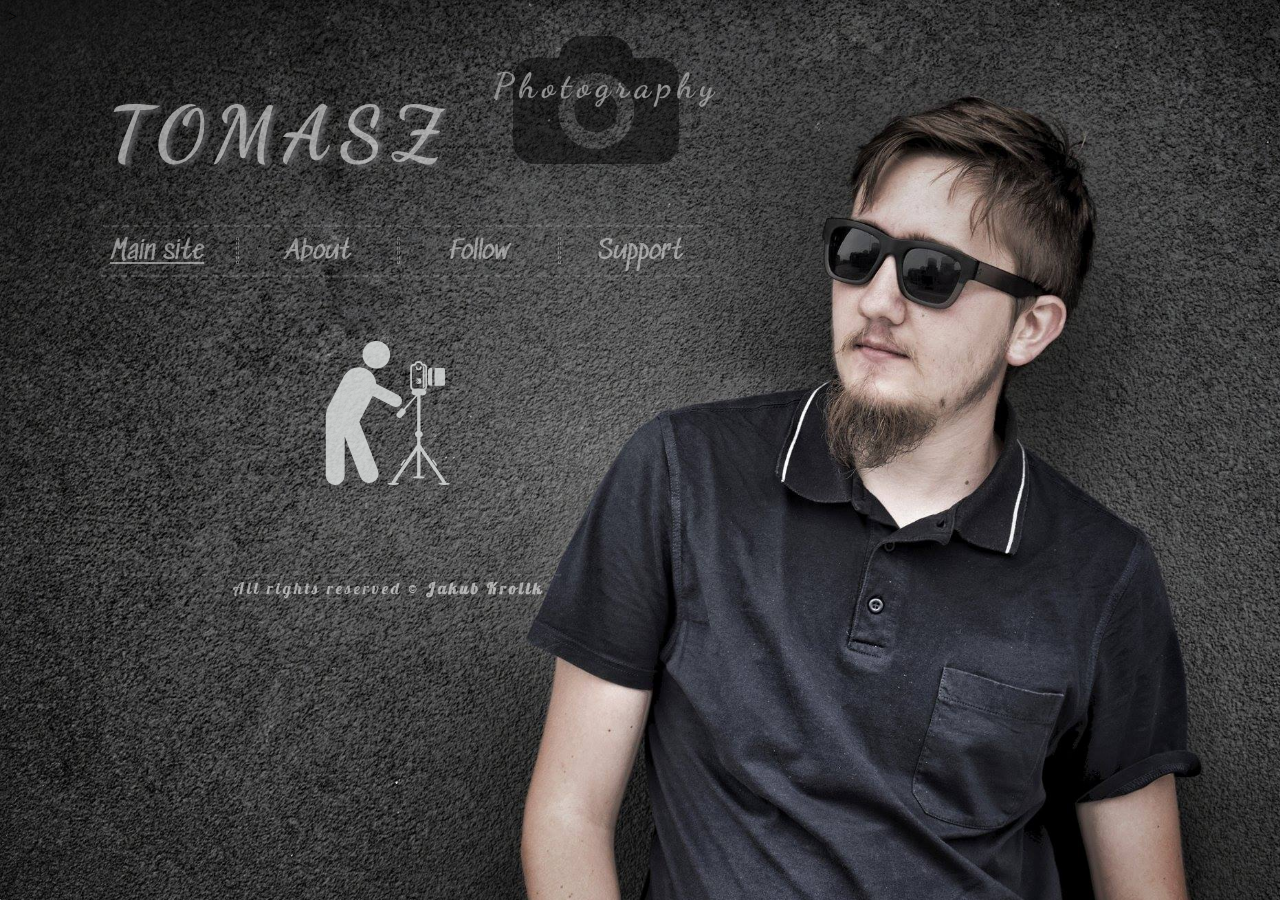
==== commit 65e6ec8c: "Projekt strony dla Tomka" ====
--- a/index.html
+++ b/index.html
@@ -2,154 +2,68 @@
 <html>
 <head> 
 	<link rel="stylesheet" href="style.css">
-	<meta http-equiv="Refresh" content="1" />
+	<meta http-equiv="Refresh" content="100" />
 	<meta charset="utf-8">
-	<link rel="stylesheet" href="css/fontello.css" type="text/css" />
-	<link href="https://fonts.googleapis.com/css?family=Poppins:400,500,700&amp;subset=latin-ext" rel="stylesheet"> 
+	<link href="https://fonts.googleapis.com/css?family=Dancing+Script:400,700|Lobster|Sedgwick+Ave|Sedgwick+Ave+Display&amp;subset=latin-ext" rel="stylesheet"> 
+	
+	<!-- <script type="text/javascript"> -->
+   <!-- var tla=new Array('tlo1.jpg','tlo2.jpg','tlo3.jpg'); -->
+   <!-- var index=0; -->
+
+   <!-- function zmien_tlo() { -->
+     <!-- document.getElementById('id_body').style.backgroundImage="url('"+tla[index]+"')"; -->
+    <!-- if(index==tla.length-1) -->
+        <!-- index=0; -->
+    <!-- else -->
+      <!-- index++; -->
+     <!-- setTimeout('zmien_tlo()',10000);//<--10 sekund -->
+	<!-- } -->
+	<!-- </script> -->
 </head>
-<body>
+<body background="tlo1.jpg" style="background-repeat: no-repeat; background-size: 110% AUTO; -moz-background-size: 110% AUTO;" <!--onload="zmien_tlo()" id="id_body" --> >
+
+	<header>
+		<div id="logo">
+			<div id="sign1"><a href="index.html"><h1>TOMASZ</h1></a></div> 
+			<div id="sign2"><a href="about.html"><h2>Photography</h2></a></div>
+			<div style="clear:both;">
+		</div>
+		
+		
+		
+		<nav>
+				<div id="outset"></div>
+			<a href="index.html"><div class="press"><u>Main site</u></div></a>
+				<div class="border"></div>
+			<a href="about.html"><div class="press">About</div></a>
+				<div class="border"></div>
+			<a href="follow.html"><div class="press">Follow</div></a>
+				<div class="border"></div>
+			<a href="support.html"><div class="press">Support</div></a>
+			<div style="clear:both;"></div>
+		</nav>
+		
+			<div id="outset2"></div>
+		
+		<article>
+		
+			<img src="photography2.png" id="main"></img>
+		
+		</article>
+		
+		
+		<footer>
+				<div id="outset3"></div>
+			<div id="law">All rights reserved &copy; <b>Jakub Krolik</b></div>
+		</footer>
+		
+		
+		
+		
+	</header>
+	
 
 
-	<div id="all">
-	
-		<div id="top">
-	
-	
-			<div id="llogo">
-				<div id="logo">
-					<div id="lewelogo">
-						
-						<div id="gif">
-							<h1>Własna</h1><br>
-							<h2>strona</h2><br>
-							<h3>internetowa</h3>
-							<h1 id="hh15">MUZYKA</h1>
-							<h1 id="hh16">SPORT</h1>
-							<h1 id="hh17">ROZRYWKA</h1>
-						</div>
-						
-						<div id="krecha">
-						</div>
-						
-						
-						<div id="o">
-						
-							<div id="gora"> 
-								<h1 id="hh">Zapraszam na moją niezwykłą</h1><br>
-								<h1 id="hh2">stronę internetową</h1><BR>
-								<h1 id="hh10">Zapraszam</h1><br>
-								<h1 id="hh11">na moją niezwykłą</h1><br>
-								<h1 id="hh12">stronę internetową</h1><BR>
-							</div>
-							
-							<div id="kres">
-							</div>
-							<div id="kres2">
-							</div>
-							
-							<div id="dol"> 
-								<h1 id="hh3">MUZYKA || SPORT || ROZRYWKA</h1>
-								<h1 id="hh9">MUZYKA</h1><BR>
-								<h1 id="hh99">SPORT</h1><BR>
-								<h1 id="hh999">ROZRYWKA</h1>
-							</div>
-							
-						</div>
-						
-						<div style="clear: both;">
-						</div>
-						
-					</div>
-					
-					<div id="prawelogo">
-						<!-- <i class="icon-list"></i> -->
-						<!-- <i class="icon-list2"></i> -->
-					</div>
-					
-					<div style="clear: both;">
-					</div>
-				</div>
-			</div>
-			
-		</div>
-		<div id="bottom">
-				
-			<div id="mmiddle">
-				<div id="middle">
-					<div id="lewemiddle">
-						<div id="fb">
-							<p id="fbfb">FACEBOOK</p>
-						</div>
-						<div id="kfb"></div>
-						<div id="rfb">
-							<h1 id="hh4">Serwis </h1><br>
-							<h1 id="hh5">społecznościowy</h1>
-						</div>
-						<div style="clear: both;"></div>
-					</div>
-					
-					<div id="prawemiddle">
-						<i class="icon-facebook-rect"></i>
-					</div>
-					
-					<div style="clear: both;">
-					</div>
-				</div>
-			<div>
-			<div id="mmiddle2">
-				<div id="middle2">
-					<div id="lewemiddle2">
-						<div id="yt">
-							<p id="ytyt">YOUTUBE</p>
-						</div>
-						<div id="kyt"></div>
-						<div id="ryt">
-							<h1 id="hh4">Moje </h1><br>
-							<h1 id="hh5">filmy</h1>
-						</div>
-						<div style="clear: both;"></div>
-					</div>
-					
-					<div id="prawemiddle2">
-						<i class="icon-youtube-1"></i>
-					</div>
-					
-					<div style="clear: both;">
-					</div>
-				</div>
-			<div>
-			<div id="mmiddle3">
-				<div id="middle3">
-					<div id="lewemiddle3">
-						<div id="tw">
-							<p id="twtw">TWITTER</p>
-						</div>
-						<div id="ktw"></div>
-						<div id="rtw">
-							<h1 id="hh4">Wszystko </h1><br>
-							<h1 id="hh5">na bieżąco</h1></div>
-						<div style="clear: both;"></div>
-					</div>
-					
-					<div id="prawemiddle3">
-						<i class="icon-twitter-squared"></i>
-					</div>
-					
-					<div style="clear: both;">
-					</div>
-				</div>
-			<div>
-			
-		</div>
-	</div>
-<div id="stopka">
-<div id="w">Wszelkie prawa zastrzeżone</div>
-<div id="c">&copy;</div>
-<div id="j">JAKUB KROLIK</div>
-<div id="ccc">||</div>
-<div id="www">POMYSŁ W DRODZE DO KATOWIC</div>
-<div style="clear: both;">
-</div>
 
 </body>
 </html>--- a/style.css
+++ b/style.css
@@ -1,626 +1,41 @@
-body {margin: 0px; padding: 0px; background-color: silver;}
-
-
-
-
-#all {  height: 450px;
-		width: 920px;
-		background-color: ;
-		margin-left: auto;
-		margin-right: auto;
-		margin-top: 50px;
-		padding: 30px;
-		padding-bottom: 0px;
-		/* border: 4px solid white; */
-		}
-
-		
-#llogo {
-		background-color: #e3e3e3;
-		height: 140px;
-		width: 850px;
-		border: 1px solid silver;
-}	
-#mmiddle {
-		background-color: #e3e3e3;
-		height: 50px;
-		width: 850px;
-}	
-#mmiddle2 {
-		background-color: #e3e3e3;
-		height: 50px;
-		width: 850px;
-}	
-#mmiddle3 {
-		background-color: #e3e3e3;
-		height: 50px;
-		width: 850px;
-}	
-
-#logo { background-color: ;
-		height: 140px;
-		width: 1100px;
-		padding: 4px;
-		}
-		
-#middle { background-color: ;
-		height: 60px;
-		width: 1100px;
-		margin-top: 35px;
-		padding: 2px;
-		}
-		
-#lewemiddle {
-		height: 60px;
-		width: 850px;
-		background-color: DimGray;
-		float: left;
+/* body {background-image: url("tlow.jpg"); background-repeat: no-repeat; background-size: 110% AUTO; -moz-background-size: 70% AUTO;} */
+header {height: 580px; width: 700px; border:0px solid red; margin-left: 30px; margin-top: 10px; /* background-image: url("photography.png"); background-repeat: no-repeat; background-position: left bottom; background-size: 40% 60%; -moz-background-size: 70% AUTO;*/} 
+header {opacity: 0.8;}
+#logo {font-family: 'Dancing Script', cursive; color: white; }
+h1 {font-size: 75px; opacity: 0.7; transition: all 0.7s ease-in-out;}
+h2 {font-size: 35px; opacity: 0.9; margin-left: -20px; transition: all 0.5s; transition-timing: ease-in-out;}
+H2:HOVER {transform: rotate(380deg);}
+h1:hover, h2:hover {opacity:1;}
+h1:hover
+{
+	-webkit-transform: scale(1.2) rotate(-5deg);
+	-ms-transform: scale(1.2) rotate(-5deg);
+	transform: scale(1.2) rotate(-5deg);
 }
-#fb, #kfb, #rfb {margin-top: 10px;}
-#fb {float: left; background-color: ; width: 325px; height: 40px; }
-#kfb {float: left; width: 5px; height: 38px; background-color: black; box-shadow: 1px 1px 5px white; }
-#rfb {float: left; background-color:  ; width: 220px; height: 40px;}
-#fbfb {		text-shadow: 2px 2px 3px white;
-			font-family: 'Poppins', sans-serif;
-			font-size: 26px;
-			letter-spacing: 5px;
-			MARGIN-left: 133px;
-			margin-top: -4px;
-			}
-#yt, #kyt, #ryt {margin-top: 10px;}
-#yt {float: left; background-color: ; width: 325px; height: 40px; }
-#kyt {float: left; width: 5px; height: 38px; background-color: black; box-shadow: 1px 1px 5px white; }
-#ryt {float: left; background-color:  ; width: 220px; height: 40px;}
-#ytyt {		text-shadow: 2px 2px 3px white;
-			font-family: 'Poppins', sans-serif;
-			font-size: 26px;
-			letter-spacing: 5px;
-			MARGIN-left: 158px;
-			margin-top: -4px;
-			}
-#tw, #ktw, #rtw {margin-top: 10px;}
-#tw {float: left; background-color: ; width: 325px; height: 40px; }
-#ktw {float: left; width: 5px; height: 38px; background-color: black; box-shadow: 1px 1px 5px white; }
-#rtw {float: left; background-color: ; width: 220px; height: 40px;}
-#twtw {		text-shadow: 2px 2px 3px white;
-			font-family: 'Poppins', sans-serif;
-			font-size: 26px;
-			letter-spacing: 5px;
-			MARGIN-left: 167px;
-			margin-top: -4px;
-			}
-#hh4 {font-size: 15px; text-shadow: 1px 1px 5px white; margin-left: 21px;}
-#hh5 {font-size: 15px; text-shadow: 1px 1px 5px white; margin-left: 21px; margin-top: -35px;}
-			
-#prawemiddle {
-		height: 60px;
-		width: 80px;
-		background-color: DimGray;	
-		float: left;
-		margin-left: 10px;
-		border: 1px solid white;
-		margin-top: -1px;
-		opacity: 0.9;
+#sign1, #sign2 {float:left; text-align: center;}
+#sign1 { opacity: 1; letter-spacing: 10px; border: 0px solid green; margin-top: 3px; margin-bottom: -25px; margin-left: 70px; text-shadow: 4px 2px 4px rgba(133, 133, 136, 1); font-weight: 700;}
+#sign2 {font-weight: 700; margin-left: 60px; letter-spacing: 6px; border: 0px solid blue; background-image: url("camera.png"); background-size: 80% AUTO; -moz-background-size: 80% AUTO; background-repeat: no-repeat; padding-bottom: 55px; opacity: 0.6;}
+footer {font-family: 'Lobster', cursive; letter-spacing: 3px; border: 0px solid pink; text-align: center; padding: 5px 0px; opacity: 0.7;}
+FOOTER:hover {}
+#law {transition: all 1s;}
+#law:hover {transform: scale(1.1); opacity: 1;}
+nav {margin-left: 40px; padding: 20px 0px; height: 40px; width: 700px; border: 0px solid orange;}
+#outset {background-color: ; width:600px; height: 2px; margin-left: 25px; border-top: 2px dashed white; opacity: 0.2;}
+#outset2 {background-color: ; width:600px; height: 2px; margin-left: 63px; border-top: 2px dashed white; opacity: 0.2; margin-top: -10px;}
+#outset3 {background-color: ; width:460px; height: 2px; margin-left: 63px; border-top: 2px dashed white; opacity: 0.2; margin-top: -10px;}
+.press {border: 0px outset white; height: 40px; float: left; width: 158px; font-family: 'Sedgwick Ave', cursive; font-size: 25px; text-align: center; padding: 8px 0px; opacity: 0.6; transition: transform 1s;}
+.press:hover {opacity: 1; transform: scale(1.3) skewX(-20deg);}
+.border {border: 1px dashed white; margin-top: 8px; height: 25px; float: left; width: 1px; font-family: 'Sedgwick Ave', cursive; font-size: 25px; text-align: center; padding: 0; opacity: 0.4;}
+a {text-decoration: none; color: white;}
+article {height:300px; width: 700px; border: 0px solid green; text-align: center;}
+#main {-webkit-filter: invert(100%);
+	-moz-filter: invert(100%);
+	-o-filter: invert(100%);
+	-ms-filter: invert(100%);
+	transition: all 1s ease-in-out;
 	}
-	
-#prawemiddle:hover, 
-#prawemiddle2:hover, 
-#prawemiddle3:hover {opacity: 1;}
-		
-#lewelogo { 
-			height: 140px;
-			width: 843px;
-			background-color: #494949;
-			float: left;
-			border: 2px solid #414141;
-}
-#hh {font-size: 20px; text-shadow: 1px 1px 16px white; margin-left: 10px;}
-#hh2 {font-size: 20px; text-shadow: 1px 1px 16px white; margin-left: 10px; margin-top: -42px;}
-#hh3 {font-size: 22px; text-shadow: 1px 1px 5px white; margin-top: 8px; margin-left: 10px;}
-#gif {background-color: ; width: 300px; float: left; margin-left: 20px;}
-#krecha {box-shadow: 1px 1px 5px white; background-color: black; margin-top: 27px; 
-		width: 5px; height: 95px; float: left; margin-right: 10px;}
-#o {background-color: ; width: 450px; float: left; margin-top: 20px;}
-#kres {background-color: black; height: 5px; margin-left: 10px; width: 235px; 
-		margin-top: -90px; box-shadow: 1px 1px 5px white;}
-#kres2 {background-color: black; height: 3px; margin-left: 10px; width: 405px; 
-		margin-top: 0px; box-shadow: 1px 1px 5px white;}
-#gora {background-color: ;}
-#dol {background-color: ;}
-
-
-h1{
-			margin-top: 0px;
-			margin-left: 66px;
-			text-shadow: 2px 2px 3px white;
-			font-family: 'Poppins', sans-serif;
-			font-weight: 700;
-			font-size: 51px;
-			letter-spacing: 2px;
-			
-}
-h2{
-			margin-top: -90px;
-			margin-left: 120px;
-			text-shadow: 2px 2px 3px white;
-			font-family: 'Poppins', sans-serif;
-			font-weight: 500;
-			font-size: 41px;
-			letter-spacing: 5px;
-			
-}
-h3{
-			margin-top: -76px;
-			margin-left: 70px;
-			text-shadow: 2px 2px 3px white;
-			font-family: 'Poppins', sans-serif;
-			font-weight: 500;
-			font-size: 26px;
-			letter-spacing: 5px;
-			
-}
-
-#prawelogo {
-		
-		height: 145px;
-		width: 80px;
-		background-color: ;	
-		float: left;
-		margin-left: 10px;
-	
-}
-
-#middle2 { background-color: ;
-		height: 60px;
-		width: 1100px;
-		margin-top: 25px;
-		padding: 2px;
-		}
-		
-#lewemiddle2 {
-		height: 60px;
-		width: 850px;
-		background-color: DimGray;
-		float: left;
-}
-
-#prawemiddle2 {
-		height: 60px;
-		opacity: 0.9;
-		width: 80px;
-		background-color: DimGray;	
-		float: left;
-		border: 1px solid white;
-		margin-top: -1px;
-		margin-left: 10px;
-	}
-	
-	
-#middle3 { background-color: ;
-		height: 60px;
-		width: 1100px;
-		margin-top: 25px;
-		padding: 2px;
-		}
-		
-#lewemiddle3 {
-		height: 60px;
-		width: 850px;
-		background-color: DimGray;
-		float: left;
-}
-
-#prawemiddle3 {
-		height: 60px;
-		opacity: 0.9;
-		width: 80px;
-		background-color: DimGray;	
-		float: left;
-		border: 1px solid white;
-		margin-top: -1px;
-		margin-left: 10px;
-	}
-	
-#stopka {margin-top: 25px;
-		margin-left: 2px;
-		letter-spacing: 3px;
-		width: 1100px;
-		font-family: 'Poppins', sans-serif;
-		color: black;
-		text-shadow: 2px 2px 3px white;
-		background-color: ;
-
-		}
-		
-#w {margin-left: 7px; float: left; margin-right: 10px; font-weight: 500; font-size: 14px;}
-#c {float: left; margin-right: 10px; font-size: 14px; }
-#j {float: left; margin-right: 10px; font-weight: 700; font-size: 14px; letter-spacing: 7px;}
-#www {float: left; margin-right: 10px; font-size: 14px;}
-#ccc {float: left; margin-right: 10px; font-size: 14px;}
-#hh15 {font-size: 0px;}
-#hh16 {font-size: 0px;}
-#hh17 {font-size: 0px;}
-
-@media screen and (min-width: 1025px) {
-#hh9 {font-size: 0px;} 
-#hh99 {font-size: 0px;} 
-#hh999 {font-size: 0px;}
-#hh10 {font-size: 0px;} 
-#hh11 {font-size: 0px;}
-#hh12 {font-size: 0px;} 
-#hh15 {font-size: 0px;} 
-#hh16 {font-size: 0px;}
-#hh17 {font-size: 0px;}
-#all {  height: 450px;
-		width: 920px;
-		background-color: ;
-		margin-left: auto;
-		margin-right: auto;
-		margin-top: 50px;
-		padding: 30px;
-		padding-bottom: 0px;
-		/* border: 4px solid white; */
-		}
-}
-
-@media screen and (max-width: 1024px) {
-		
-		#all {  height: 450px;
-				width: 830px;
-				background-color:  ;
-				margin-left: auto;
-				margin-right: auto;
-				margin-top: 50px;
-				padding: 30px;
-				padding-bottom: 0px;
-				/* border: 4px solid white; */
-		}
-		#logo { background-color:  ;
-				height: 140px;
-				width: 850px;
-				padding: 4px;
-		}
-		
-		#middle { background-color: ;
-					height: 60px;
-					width: 850px;
-					margin-top: 35px;
-					padding: 2px;
-		}
-	
-		#lewemiddle {
-				height: 60px;
-				width: 758px;
-				background-color: DimGray;
-				float: left;
-				MARGIN-LEFT: -93PX;
-		}
-		#mmiddle {
-				background-color: #e3e3e3;
-				height: 50px;
-				width: 758px;
-		}
-		#lewemiddle2 {
-				height: 60px;
-				width: 758px;
-				background-color: DimGray;
-				float: left;
-				MARGIN-LEFT: -93PX;
-		}
-		#mmiddle2 {
-				background-color: #e3e3e3;
-				height: 50px;
-				width: 758px;
-		}
-		#lewemiddle3 {
-				height: 60px;
-				width: 758px;
-				background-color: DimGray;
-				float: left;
-		}
-		#mmiddle3 {
-				background-color: #e3e3e3;
-				height: 50px;
-				width: 758px;
-		}	
-		#hh9 {font-size: 0px;}
-		#hh99 {font-size: 0px;} 
-		#hh999 {font-size: 0px;}
-		#hh10 {font-size: 0px;} 
-		#hh11 {font-size: 0px;}
-		#hh12 {font-size: 0px;} 
-		#hh15 {font-size: 0px;}
-		#hh16 {font-size: 0px;}
-		#hh17 {font-size: 0px;}
-}
-	
-@media screen and (max-width: 900px) {
-	
-		#lewemiddle {
-				height: 60px;
-				width: 700px;
-				background-color: DimGray;
-				float: left;
-		}
-		#mmiddle {
-				background-color: #e3e3e3;
-				height: 50px;
-				width: 700px;
-		}
-		#lewemiddle2 {
-				height: 60px;
-				width: 700px;
-				background-color: DimGray;
-				float: left;
-		}
-		#mmiddle2 {
-				background-color: #e3e3e3;
-				height: 50px;
-				width: 700px;
-		}
-		#lewemiddle3 {
-				height: 60px;
-				width: 700px;
-				background-color: DimGray;
-				float: left;
-		}
-		#mmiddle3 {
-				background-color: #e3e3e3;
-				height: 50px;
-				width: 700px;
-		}	
-		#lewelogo { 
-				height: 140px;
-				width: 785px;
-		}
-		#llogo {
-				height: 140px;
-				width: 785px;
-		}	
-		#w {font-size: 13px;}
-		#www {font-size: 13px;}
-		#ccc {font-size: 13px;}
-		#c {font-size: 13px; }
-		#j {font-size: 14px; letter-spacing: 5px;}
-		#hh9 {font-size: 0px;}
-		#hh99 {font-size: 0px;} 
-		#hh999 {font-size: 0px;}
-		#hh10 {font-size: 0px;} 
-		#hh11 {font-size: 0px;}
-		#hh12 {font-size: 0px;} 
-		#hh15 {font-size: 0px;}
-		#hh16 {font-size: 0px;}
-		#hh17 {font-size: 0px;}
-}
-
-@media screen and (max-width: 840px) {
-	
-		#lewemiddle {
-				height: 60px;
-				width: 600px;
-				background-color: DimGray;
-				float: left;
-		}
-		#mmiddle {
-				background-color: #e3e3e3;
-				height: 50px;
-				width: 600px;
-		}
-		#lewemiddle2 {
-				height: 60px;
-				width: 600px;
-				background-color: DimGray;
-				float: left;
-		}
-		#mmiddle2 {
-				background-color: #e3e3e3;
-				height: 50px;
-				width: 600px;
-		}
-		#lewemiddle3 {
-				height: 60px;
-				width: 600px;
-				background-color: DimGray;
-				float: left;
-		}
-		#mmiddle3 {
-				background-color: #e3e3e3;
-				height: 50px;
-				width: 600px;
-		}	
-		#lewelogo { 
-				height: 140px;
-				width: 685px;
-		}
-		#llogo {
-				height: 140px;
-				width: 685px;
-		}	
-		#w {font-size: 11px;}
-		#c {font-size: 11px; }
-		#www {font-size: 11px;}
-		#ccc {font-size: 11px;}
-		#j {font-size: 11px; letter-spacing: 3px;}
-		#hh {font-size: 15px; margin-top: 5px; background-color: ;}
-		#hh2 {font-size: 15px; background-color: ;}
-		#hh3 {font-size: 16px; margin-top: 15px; background-color: ;}
-		#kres {height: 5px; margin-left: 10px; width: 235px; margin-top: -77px}
-		#kres2 {height: 0px; width: 0px;}
-		#gora {width: 340px;}
-		#dol {width: 340px;}
-		#o {width: 340px;}
-		#hh9 {font-size: 0px;}
-		#hh99 {font-size: 0px;} 
-		#hh999 {font-size: 0px;}
-		#hh10 {font-size: 0px;} 
-		#hh11 {font-size: 0px;}
-		#hh12 {font-size: 0px;} 
-		#hh15 {font-size: 0px;}
-		#hh16 {font-size: 0px;}
-		#hh17 {font-size: 0px;}
-}
-
-@media screen and (max-width: 740px) {
-	
-		#lewemiddle {height: 60px; width: 400px; background-color: DimGray; float: left;}
-		#mmiddle {background-color: #e3e3e3; height: 50px; width: 400px;}
-		#lewemiddle2 {height: 60px; width: 400px; background-color: DimGray; float: left;}
-		#mmiddle2 {background-color: #e3e3e3; height: 50px; width: 400px;}
-		#lewemiddle3 {height: 60px; width: 400px; background-color: DimGray; float: left;}
-		#mmiddle3 {background-color: #e3e3e3; height: 50px; width: 400px;}	
-		#lewelogo {height: 140px; width: 485px;}
-		#llogo {height: 140px; width: 485px;}	
-		#w {font-size: 14px;}
-		#www {font-size: 0px;}
-		#ccc {font-size: 0px;}
-		#c {font-size: 13px; }
-		#j {font-size: 13px; letter-spacing: 6px;}
-		#hh {font-size: 0px; margin-top: 5px; background-color: ;}
-		#hh2 {font-size: 0px;}
-		#hh3 {font-size: 0px;}
-		#hh4 {font-size: 4px; margin-top: 15px; background-color: ;}
-		#kres {height: 3px; margin-left: 10px; width: 100px; margin-top: -16px}
-		#kres2 {height: 0px; width: 0px;}
-		#gora {width: 340px;}
-		#dol {width: 340px;}
-		#o {width: 147px; background-color: ;}
-		#hh4 {font-size: 0px;}
-		#hh5 {font-size: 0px;}
-		#hh9 {font-size: 10px; text-shadow: 1px 1px 5px white; margin-top: -5px; margin-left: 10px;}
-		#hh99 {font-size: 10px; text-shadow: 1px 1px 5px white; margin-top: -28px; margin-left: 10px;}
-		#hh999 {font-size: 10px; text-shadow: 1px 1px 5px white; margin-top: -30px; margin-left: 10px;}
-		#hh10 {font-size: 10px; text-shadow: 1px 1px 16px white; margin-left: 10px; margin-top: 0px;} 
-		#hh11 {font-size: 10px; text-shadow: 1px 1px 16px white; margin-left: 10px; margin-top: -30px;}
-		#hh12 {font-size: 10px; text-shadow: 1px 1px 16px white; margin-left: 10px; margin-top: -30px;} 
-		#hh15 {font-size: 0px;}
-		#hh16 {font-size: 0px;}
-		#hh17 {font-size: 0px;}
-		
-}
-
-@media screen and (max-width: 550px) {
-		body {background-color: red; width: 300px; height: 450px;}
-		#lewemiddle {height: 60px; width: 170px; background-color: DimGray; float: left; margin-left: -93px;}
-		#mmiddle {background-color: #e3e3e3; height: 50px; width: 170px;}
-		#lewemiddle2 {height: 60px; width: 170px; background-color: DimGray; float: left; margin-left: -93px;}
-		#mmiddle2 {background-color: #e3e3e3; height: 50px; width: 170px;}
-		#lewemiddle3 {height: 60px; width: 170px; background-color: DimGray; float: left;}
-		#mmiddle3 {background-color: #e3e3e3; height: 50px; width: 170px;}	
-		#lewelogo {height: 140px; width: 485px;}
-		#llogo {height: 140px; width: 485px;}	
-		#w {font-size: 7px;}
-		#www {font-size: 0px;}
-		#ccc {font-size: 0px;}
-		#c {font-size: 7px; }
-		#j {font-size: 7px; letter-spacing: 0px;}
-		#hh {font-size: 0px; margin-top: 5px; background-color: ;}
-		#hh2 {font-size: 0px;}
-		#hh3 {font-size: 0px;}
-		#hh4 {font-size: 4px; margin-top: 15px; background-color: ;}
-		#kres {height: 0px; margin-left: 10px; width: 100px; margin-top: -16px}
-		#kres2 {height: 0px; width: 0px;}
-		#gora {width: 340px;}
-		#dol {width: 340px;}
-		#o {width: 147px; background-color: ;}
-		#hh4 {font-size: 0px;}
-		#hh5 {font-size: 0px;}
-		#hh9 {font-size: 10px; text-shadow: 1px 1px 5px white; margin-top: -5px; margin-left: 93px;}
-		#hh99 {font-size: 10px; text-shadow: 1px 1px 5px white; margin-top: -28px; margin-left: 105px;}
-		#hh999 {font-size: 10px; text-shadow: 1px 1px 5px white; margin-top: -30px; margin-left: 73px;}
-		#hh10 {font-size: 0px; text-shadow: 1px 1px 16px white; margin-left: 10px; margin-top: 0px;} 
-		#hh11 {font-size: 0px; text-shadow: 1px 1px 16px white; margin-left: 10px; margin-top: -30px;}
-		#hh12 {font-size: 0px; text-shadow: 1px 1px 16px white; margin-left: 10px; margin-top: -30px;} 
-		#hh15 {font-size: 0px; margin-top: -10px; margin-left: 73px;}
-		#hh16 {font-size: 0px; margin-top: -8px; margin-left: 85px;}
-		#hh17 {font-size: 0px; margin-top: -10px; margin-left: 54px;}
-		#prawemiddle, 
-		#prawemiddle2, 
-		#prawemiddle3 {width: 80px;}
-		h1{
-			margin-top: 0px;
-			margin-left: -6px;
-			text-shadow: 2px 2px 3px white;
-			font-family: 'Poppins', sans-serif;
-			font-weight: 700;
-			font-size: 31px;
-			letter-spacing: 2px;
-			
-			}
-		h2{
-			margin-top: -60px;
-			margin-left: 34px;
-			text-shadow: 2px 2px 3px white;
-			font-family: 'Poppins', sans-serif;
-			font-weight: 500;
-			font-size: 21px;
-			letter-spacing: 5px;
-			
-		}
-		h3{margin-top: -50px; margin-left: -8px; text-shadow: 2px 2px 3px white;font-family: 'Poppins', sans-serif;
-			font-weight: 500;
-			font-size: 14px;
-			letter-spacing: 5px;}
-			
-		#krecha {box-shadow: 1px 1px 5px white; background-color: black; margin-top: 17px; 
-		width: 5px; height: 105px; float: left; margin-right: 10px; margin-left: -155px;}
-			
-		#stopka {margin-top: 15px;
-		margin-left: -4px;
-		width: 290px;
-		background-color: ;
-
-		}
-			
-		#fb, #kfb, #rfb {margin-top: 10px;}
-		#fb {float: left; background-color: ; width: 325px; height: 40px; }
-		#kfb {float: left; width: 0px; height: 0px; background-color: black; box-shadow: 1px 1px 5px white; }
-		#rfb {float: left; background-color:  ; width: 220px; height: 40px;}
-		#fbfb {		text-shadow: 2px 2px 3px white;
-					font-family: 'Poppins', sans-serif;
-					font-size: 20px;
-					letter-spacing: 5px;
-					MARGIN-left: 15px;
-					margin-top: 4px;
-					}
-		#yt, #kyt, #ryt {margin-top: 10px;}
-		#yt {float: left; background-color: ; width: 325px; height: 40px; }
-		#kyt {float: left; width: 0px; height: 0px; background-color: black; box-shadow: 1px 1px 5px white; }
-		#ryt {float: left; background-color:  ; width: 220px; height: 40px;}
-		#ytyt {		text-shadow: 2px 2px 3px white;
-					font-family: 'Poppins', sans-serif;
-					font-size: 26px;
-					letter-spacing: 5px;
-					MARGIN-left: 13px;
-					margin-top: -4px;
-					}
-		#tw, #ktw, #rtw {margin-top: 10px;}
-		#tw {float: left; background-color: ; width: 325px; height: 40px; }
-		#ktw {float: left; width: 0px; height: 0px; background-color: black; box-shadow: 1px 1px 5px white; }
-		#rtw {float: left; background-color: ; width: 220px; height: 40px;}
-		#twtw {		text-shadow: 2px 2px 3px white;
-					font-family: 'Poppins', sans-serif;
-					font-size: 26px;
-					letter-spacing: 5px;
-					MARGIN-left: 15px;
-					margin-top: -4px;
-					}
-		#lewelogo { 
-			height: 140px;
-			width: 255px;
-			background-color: #494949;
-			float: left;
-			border: 2px solid #414141;
-				}
-		#llogo {
-			background-color: #e3e3e3;
-			height: 140px;
-			width: 255px;
-			border: 1px solid silver;
-				}	
-		#logo { background-color: ;
-		height: 140px;
-		width: 80px;
-		padding: 4px;
-		}
-}
-	+#main:hover {
+	-webkit-transform: scale(1.3);
+	-ms-transform: scale(1.3);
+	transform: scale(1.3);
+}